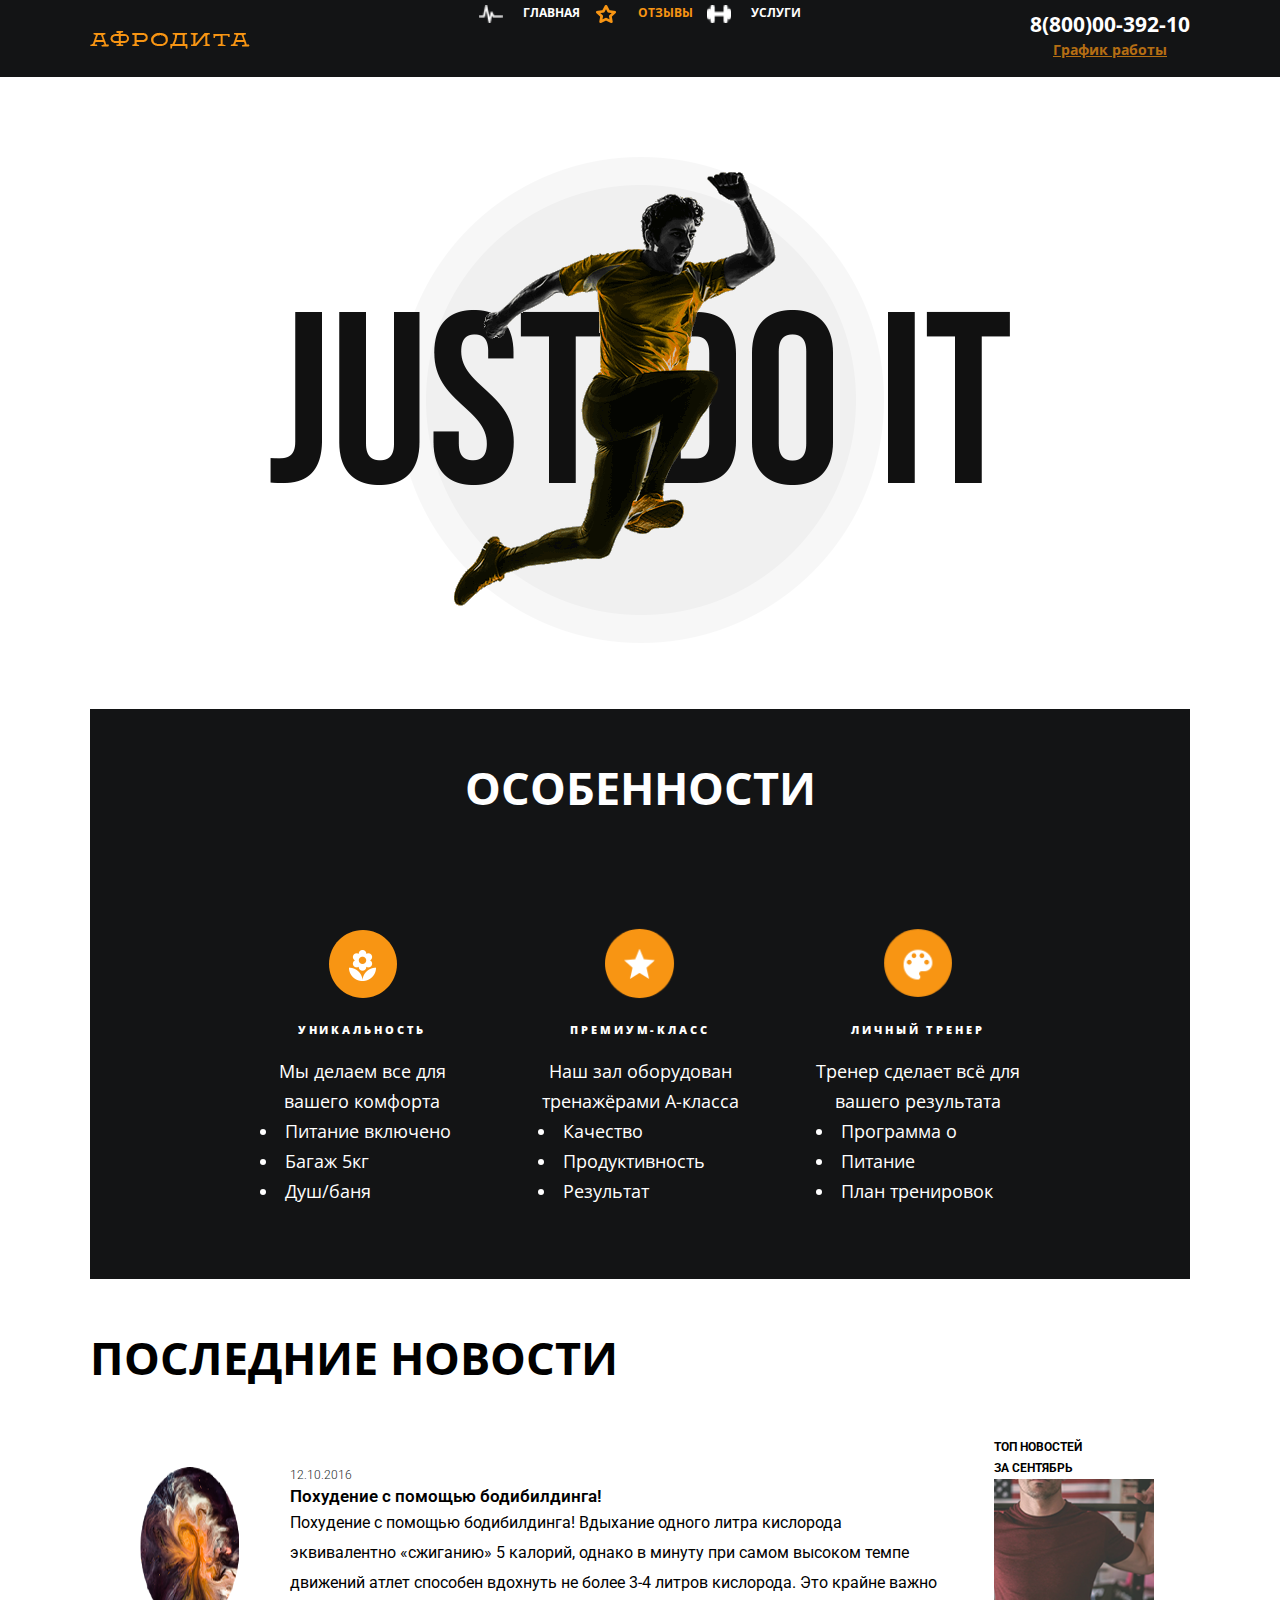
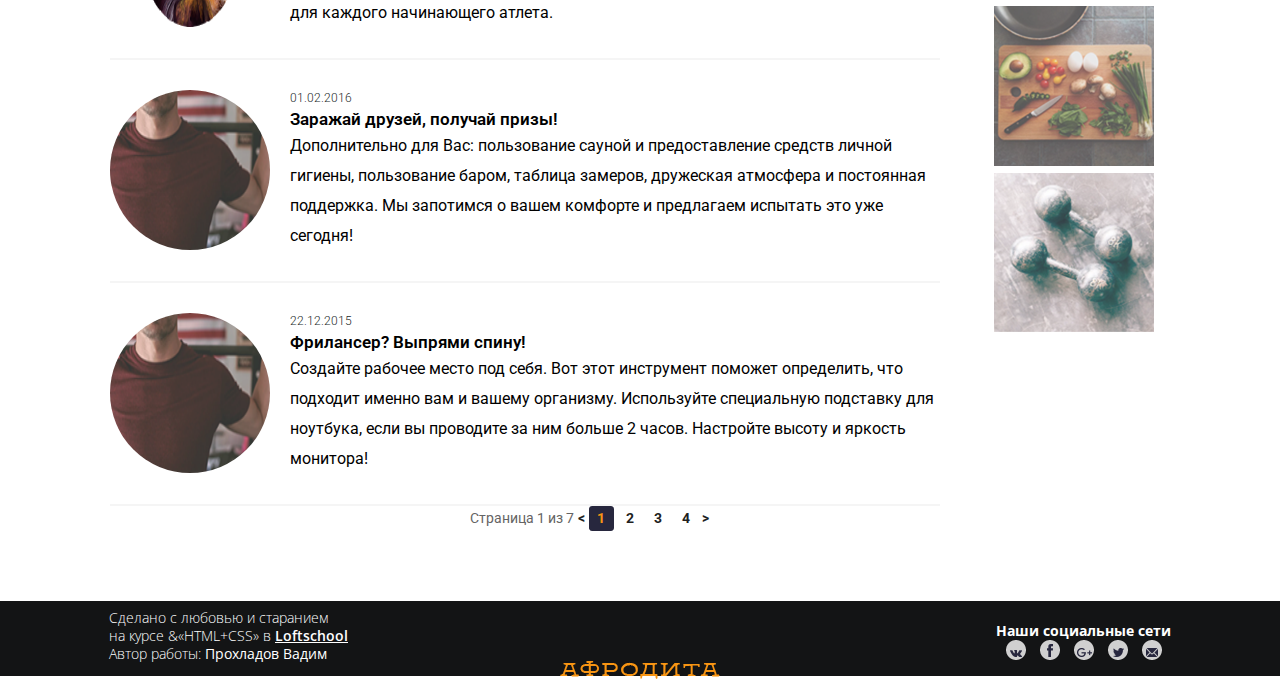
==== index.html @ 22377845 "Added pictures, added styles to news, stylized footer." ====
<!DOCTYPE html>
<html lang="en">

<head>
    <meta charset="UTF-8">
    <meta name="viewport" content="width=device-width, initial-scale=1.0">
    <meta http-equiv="X-UA-Compatible" content="ie=edge">
    <title>Main Page</title>
    <link href="main.css" rel="stylesheet">
</head>

<body>
    <div class="wrapper">
        <header class="header">
            <div class="container header__container">
                <a href="/" class="logo">
                    <img src="./img/logo.png" class="logo__pic" alt="">
                </a>
                <nav class="nav">
                    <ul class="nav__list">
                        <li class="nav__item ">
                            <a href="#" class="nav__link nav__link--icon--main"> Главная </a>
                         </li>
                        <li class="nav__item nav__item--active">
                            <a href="#" class="nav__link nav__link--icon--feed"> Отзывы </a>
                        </li>
                        <li class="nav__item">
                            <a href="#" class="nav__link nav__link--icon--service"> Услуги </a>
                        </li>
                    </ul>
                </nav>                
                <div class="contacts">
                    <a href="#" class="contacts__phone">8(800)00-392-10</a>
                    <a href="#" class="contacts__schedule">График работы</a>
                </div>
            </div>
        </header>
        <div class="page-content">
            <div class="container page-content__container">
                <div class="main-content">
                    <div class="main-img">
                        <img src="img/main-banner.png" class="desc-img" alt="just do it">
                    </div>
                    <div class="features">
                        <h1 class="features">Особенности</h1>
                        <div class="features__list">
                            <ul class="features__list">
                                <li class="features__item">
                                    <div class="features__pic--icon--flower">                                    
                                    </div>
                                    <div class="features__desc">
                                        <h5 class="features__name">уникальность</h5>
                                        <p class="features__desc">Мы делаем все для вашего комфорта</p>
                                        <ul class="desc__list">
                                            <li class="nested__item">Питание включено</li>
                                            <li class="nested__item">Багаж 5кг</li>
                                            <li class="nested__item">Душ/баня</li>
                                        </ul>
                                    </div>
                                </li>
                                <li class="features__item">
                                    <div class="features__pic--icon--favorite">                                                                         
                                    </div>                                
                                    <div class="features__desc">
                                        <h5 class="features__name">премиум-класс</h5>
                                        <p class="features__desc">Наш зал оборудован тренажёрами A-класса </p>
                                        <ul class="desc__list">
                                            <li class="nested__item">Качество</li>
                                            <li class="nested__item">Продуктивность</li>
                                            <li class="nested__item">Результат</li>
                                        </ul>
                                    </div>
                                </li>
                                <li class="features__item">
                                    <div class="features__pic--icon--palette">
                                    </div>                                
                                    <div class="features__desc">
                                        <h5 class="features__name">личный тренер</h5>
                                        <p class="features__desc">Тренер сделает всё для вашего результата</p>
                                        <ul class="desc__list">
                                            <li class="nested__item">Программа о</li>
                                            <li class="nested__item">Питание</li>
                                            <li class="nested__item">План тренировок</li>
                                        </ul>
                                    </div>
                                </li>
                            </ul>
                        </div>
                    </div>
                    <div class="block__news">
                        <h1>Последние новости</h1>
                        <div class="news__list">
                            <ul class="news__list">
                                <li class="news__item">
                                    <img src="./img/img1_news.png" alt="Photo" class="new__pic">
                                    <div class="news__announce">
                                        <h3 class="news__date">12.10.2016</h3>
                                        <h2 class="news__head">Похудение с помощью бодибилдинга!</h2>
                                        <p class="news__text">Похудение с помощью бодибилдинга!
                                                Вдыхание одного литра кислорода эквивалентно «сжиганию» 5 калорий, 
                                                однако в минуту при самом высоком темпе движений атлет способен вдохнуть 
                                                не более 3-4 литров кислорода. Это крайне важно для каждого начинающего атлета.
                                        </p>
                                    </div>
                                </li>
                                <li class="news__item">
                                    <img src="./img/img1_top.png" alt="Photo" class="new__pic">
                                    <div class="news__announce">
                                        <h3 class="news__date">01.02.2016</h3>
                                        <h2 class="news__head">Заражай друзей, получай призы!</h2>
                                        <p class="news__text">Дополнительно для Вас: пользование сауной и предоставление средств 
                                            личной гигиены, пользование баром, таблица замеров, дружеская атмосфера и постоянная поддержка. 
                                            Мы запотимся о вашем комфорте и предлагаем испытать это уже сегодня!
                                        </p>
                                    </div>
                                </li>       
                                <li class="news__item">
                                    <img src="./img/img1_top.png" alt="Photo" class="new__pic">
                                    <div class="news__announce">
                                        <h3 class="news__date">22.12.2015</h3>
                                        <h2 class="news__head">Фрилансер? Выпрями спину!</h2>
                                        <p class="news__text">Создайте рабочее место под себя. Вот этот инструмент поможет определить, 
                                            что подходит именно вам и вашему организму. Используйте специальную подставку для ноутбука, 
                                            если вы проводите за ним больше 2 часов. Настройте высоту и яркость монитора! 
                                        </p>
                                    </div>
                                </li>                                
                            </ul>
                        </div>
                        <aside class="sidebar">
                            <div class="top-news">
                                <h4>Топ новостей</br>за сентябрь</h4>
                                <ul class="top-news__list">
                                    <li class="top-news__item">
                                        <a href="#" class="top-news__link">
                                            <img src="./img/img1_top.png" alt="Фото новости"> 
                                        </a>
                                    </li>
                                    <li class="top-news__item">
                                        <a href="#" class="top-news__link">
                                            <img src="./img/img2_top.png" alt="Фото новости"> 
                                        </a>
                                    </li>
                                    <li class="top-news__item">
                                        <a href="#" class="top-news__link">
                                            <img src="./img/img3_top.png" alt="Фото новости"> 
                                        </a>
                                    </li>
                                </ul>
                            </div>
                        </aside>                        
                    </div>
                </div>
                <div class="pagination">
                        <div class="pagination__display"><span>Страница 1 из 7</span></div>
                        <div class="pagination__pager">
                            <a href="#" class="pagination__button-prev">&lt;</a>
                            <ul class="pagination__list">
                                <li class="pagination__item--active">
                                    <a href="#" class="pagination__link">1</a>
                                </li>
                                <li class="pagination__item">
                                    <a href="#" class="pagination__link">2</a>
                                </li>
                                <li class="pagination__item">
                                    <a href="#" class="pagination__link">3</a>
                                </li>
                                <li class="pagination__item">
                                    <a href="#" class="pagination__link">4</a>
                                </li>
                            </ul>
                            <a href="#" class="pagination__button-next">&gt;</a>
                        </div>
                </div>
            </div>
        </div>
        <footer class="footer">
            <div class="container footer__container">                
                <div class="footer__copyright">
                    <p>Сделано с любовью и старанием<br>на курсе &&laquo;HTML+CSS&raquo; в 
                        <a href="https://loftschool.com/" class="copyright">Loftschool</a>
                        <br>Автор работы: <strong>Прохладов Вадим</strong>
                    </p>                    
                </div>
                <div class="footer__logo">
                    <a href="/" class="logo">
                        <img src="./img/logo.png" class="logo_pic" alt="Логотип Афродита">
                    </a>
                </div>
                <div class="footer__socials">
                    <h6>Наши социальные сети</h6>
                    <ul class="socials__list">
                        <li class="socials__item">
                            <a href="/" class="socials__link-vk">
                                <img src="./img/vk.png" alt="vk">
                            </a>
                        </li>
                        <li class="socials__item">
                            <a href="/" class="socials__link-fb">
                                <img src="./img/fb.png" alt="fb">
                            </a>
                        </li>
                        <li class="socials__item">
                            <a href="/" class="socials__link-googlplus">
                                <img src="./img/google.png" alt="googlplus">
                            </a>
                        </li>
                        <li class="socials__item">
                            <a href="/" class="socials__link-twitter">
                                <img src="./img/twitter.png" alt="twitter">
                            </a>
                        </li>
                        <li class="socials__item">
                            <a href="/" class="socials__link-mail">
                                <img src="./img/mail.png" alt="mail">
                            </a>
                        </li>
                    </ul>                 
                </div>                   
            </div>
        </footer>

    </div>
</body>
</html>
---- main.css ----
@import url('https://fonts.googleapis.com/css?family=Open+Sans:300,400,700,800|Roboto:300,400,700');

body {
    margin: 0px;
    font-family: 'Open Sans', sans-serif;
    font-weight: 400;
    font-size: 16px;
    line-height: 1.42;
    -webkit-font-smoothing: antialiased; 
    -moz-osx-font-smoothing: grayscale;
}
ul {
    padding: 0;
    margin: 0;
}
ui li {
    list-style: none;
}
h1, h2, h3, h4, h5, p {
    margin: 0;
} 
h1 {
    font-family: 'Open Sans', sans-serif;
    font-size: 45px;
    text-transform: uppercase;
    line-height: 38px;
    padding: 60px 0;
}

h2 {
    font-family: "Roboto";
    font-size: 17px;
    font-weight: 600;
}
h3 {
    font-family: "Roboto";
    font-size: 12px;
    font-weight: 300;
    color: #221f1f;
}
h4 {
    font-size: 12px;
    font-weight: 700;
    line-height: 21px;
    text-transform: uppercase;

}
h5 {
    font-size: 11px;
    font-weight: 800;
    line-height: 51.38px;
    text-transform: uppercase;
    letter-spacing: 2.88px;
}
h6 {
    font-size: 14px;
    margin: 0px;
}
p {
    line-height: 30px;
}
.wrapper {
    position: relative;
}
.header {
    background: #131415;
    margin-bottom: 80px;
    text-align: center;
    
}
.container {
    margin: 0 auto;
    width: 1100px;
  }
.header__container {
    height: 77px;
    position: relative;
  }
.page-content {
    /*padding-bottom: 75px;*/
}
.logo {
    display: block;
    position: absolute;
    top: 30px;
    left:20 px;
}
.nav {
    text-align: center;
}
.nav__list {
    display: inline-block;
    height: 77px;
    vertical-align: middle;
  }
.nav__item {
    display: inline-block;
    padding: 0 5px;
    margin: 0;
}
.nav__link:before {
    content: "";
    display: inline-block;
    vertical-align: middle;
    width: 24px;
    height: 18px;
    margin-right: 17px;
    background: center center / contain no-repeat;
  }
  
  .nav__link {
    font-family: "Open Sans";
    font-size: 12px;
    font-weight: 700;
    display: inline;
    font-size: 12px;
    font-weight: bold;
    color: #ffffff;
    text-decoration: none;
    text-transform: uppercase;
  }
  
  .nav__link:hover {
    color: #f89513;
  }
  
  .nav__item--active .nav__link {
    color: #f89513;
  }
  .nav__link--icon--main:before {
    background-image: url('./img/main_icon.png');
  }
  
  .nav__link--icon--feed:before {
    background-image: url('./img/feed_icon.png');
  }
  .nav__item--active .nav__link--icon--feed:before {
    background-image: url('./img/feed_icon_copy.png');
  }  
  .nav__link--icon--service:before {
    background-image: url('./img/service_icon.png');
  }

.contacts {
    position: absolute;
    right: 0;
    top: 10px;
}
.contacts__phone {
    display: block;
    text-decoration: none;
    color: #ffffff;
    font-family: "Open Sans";
    font-size: 21px;
    font-weight: 700;
    text-transform: uppercase;    
}
.contacts__schedule {
    display: block;
    opacity: .7;
    color: #f89513;
    font-family: "Open Sans";
    font-size: 14px;
    font-weight: 700;
    text-decoration: underline;
}
.main-img {
    text-align: center;
    margin-bottom: 60px;
}
.desc-img {
    width: 740px;
    height: 486px;
}
div.features {
    text-align: center;
    background: #131415;
    height: 570px;
}
h1.features, h5.features__name, p.features__desc, li.features__item {
    color: #ffffff;
}
.features__list {
    display: inline-block;
    list-style-type: disc;
}
.features__item {
    display: inline-block;
    width: 204px;
    margin: 60px 35px;
}

.features__pic--icon--flower, 
.features__pic--icon--favorite, 
.features__pic--icon--palette {
    display: inline-block;
    width: 72px;
    height: 72px;
    background: center center / contain no-repeat;
}
.features__pic--icon--flower {
    background-image: url('./img/flower.png');
}
  
.features__pic--icon--favorite {
    background-image: url('./img/favorite.png');
}
  
.features__pic--icon--palette {
    background-image: url('./img/palette.png');
}
.features__desc, .desc__list {
    font-size: 18px;
    line-height: 30px;
}
.desc__list {
    list-style-type: disc;
    list-style-position: inside;
    text-align: left;
}
.block__news, .sidebar, .news__list {
    font-family: 'Roboto', sans-serif;
    display: inline-block;
    vertical-align: top;
}
.block__news {
    width: 1100px;
}
.news__list {
    width: 900px;
}
.news__item {
    display: inline-flex;
    border-bottom: solid 2px #f5f5f5;
    width: 830px;
    margin: 0 20px;
    padding: 30px 0px;
}
.news__item img {
    border-radius: 50%;
    margin-right: 20px;
    width: 160px;
    height: 160px;
}
.sidebar {
    width: 180px;
}
.news__item, .top-news__item {
    list-style-type: none;
}
.pagination {
    margin: 0 auto 65px auto;
    width: 340px;
    height: 30px;
}
.pagination__display span {
    font-family: "Roboto";
    font-size: 14px;
    color: #656464;
}
.pagination__display, .pagination__list {
    display: inline-block;
    height: 100%;
}
.pagination__pager, .pagination__item {
    display: inline;
}
.pagination__button-prev, .pagination__button-next, .pagination__link {
    font-family: "Roboto";
    font-weight: 700;
    text-decoration: none;
    color: #221f1f;
    font-size: 14px;
}
.pagination__link {
    margin: 0px 8px; 
}
.pagination__link:hover {
    color: #f89513;
}
.pagination__item--active {
    display: inline-block;
    list-style-type: none;
    width: 25px;
    height: 25px;
    background: url(./img/Paginator_hover.png);
}
.pagination__item--active .pagination__link {
    color: #f89513;
}
.footer {
    background: #131415;
}
.footer__container {
    position: relative;
    height: 75px;    
}
.footer__copyright {
    position: absolute;
    bottom: 13px;
    left: 19px;
    color: #ffffff;
    font-size: 14px;
    font-weight: 300;
}
.footer__copyright p {
    line-height: 18px;
}
.copyright {
    color: #ffffff;
    font-weight: 600;
}
.footer__logo {
    width: 160px;
    height: 18px;
    position: absolute;
    left: 50%;
    top: 50%;
    margin-left: -80px;
    margin-top: -9px;
}
.footer__socials {
    position: absolute;
    bottom: 13px;
    right: 19px;
    color: #ffffff;
}
.socials__list {
    display: inline-block;
}
.socials__item {
    display: inline-block;
    list-style-type: none;
    margin-left: 10px;
    text-align: center;
    background: url(./img/bg_socials.png);
    width: 20px;
    height: 20px; 
}
.socials__item:hover {
    background: url(./img/bg_socials_hover.png);
}
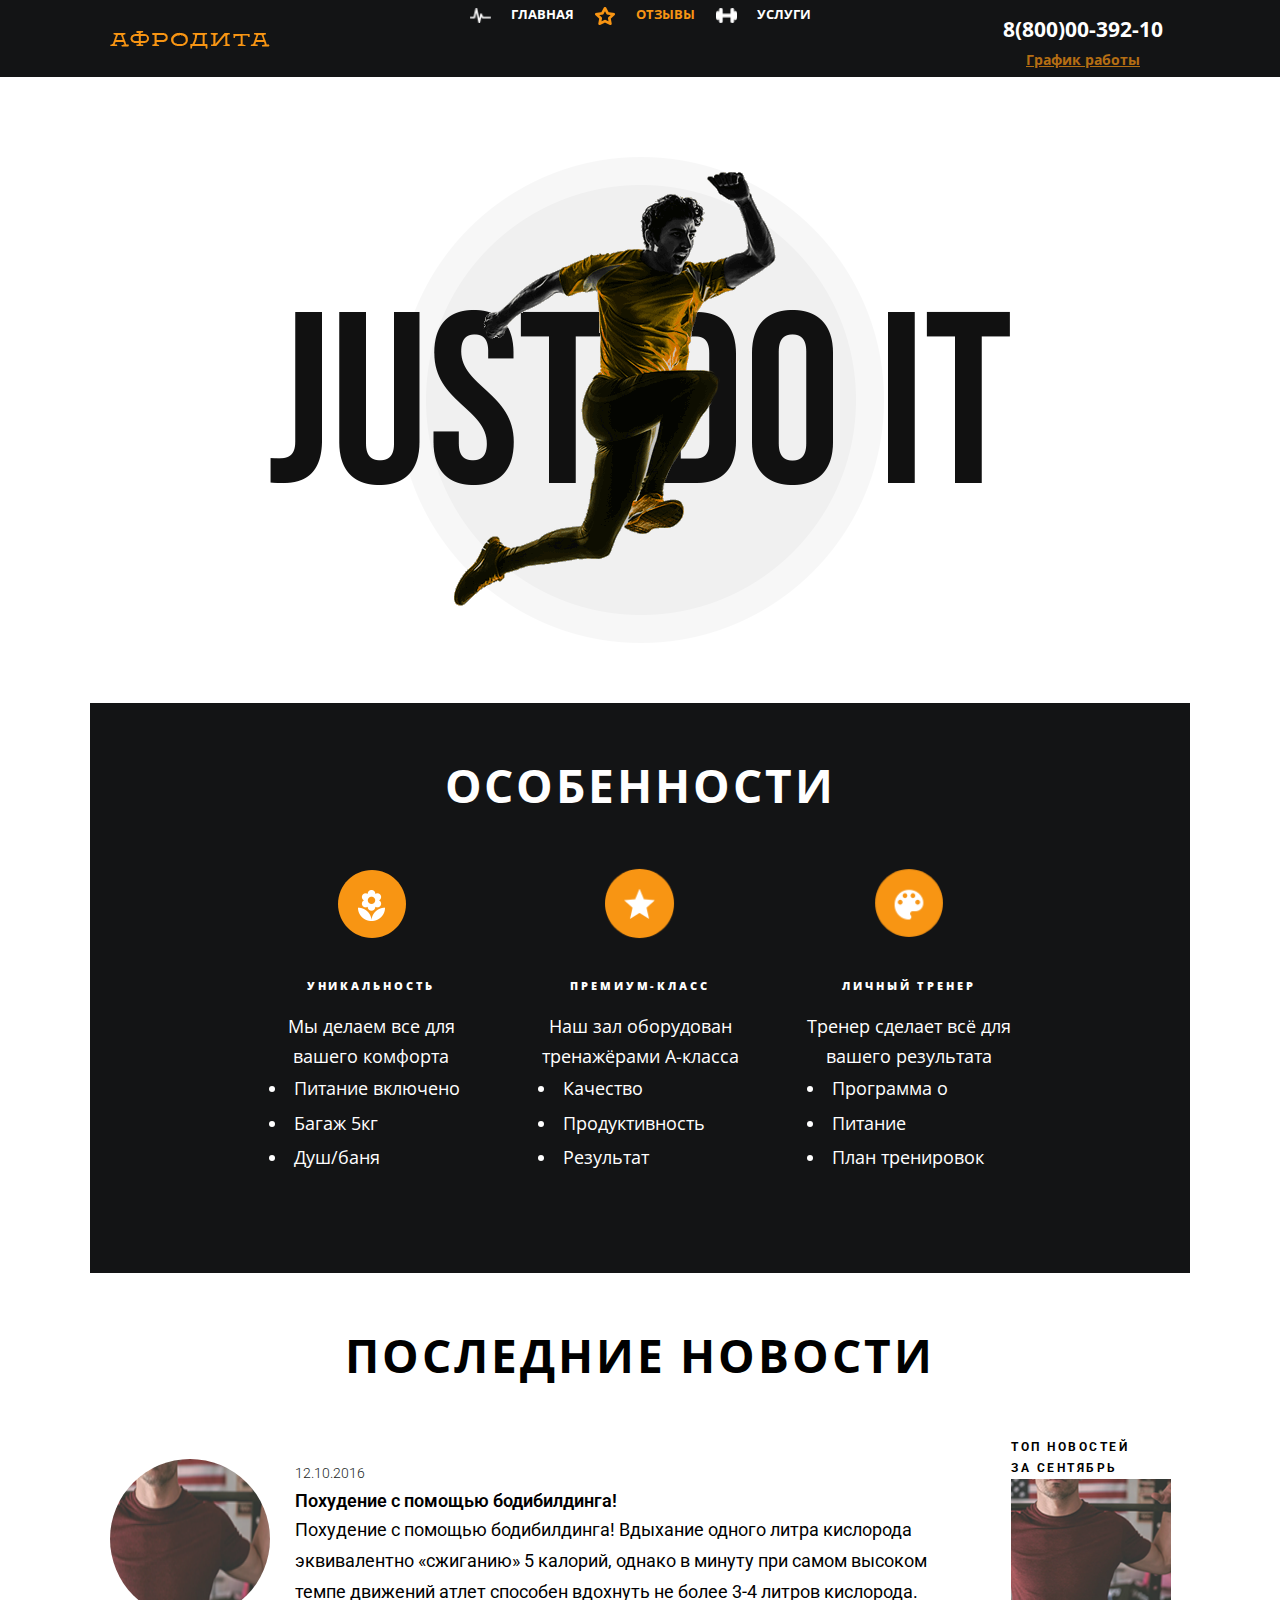
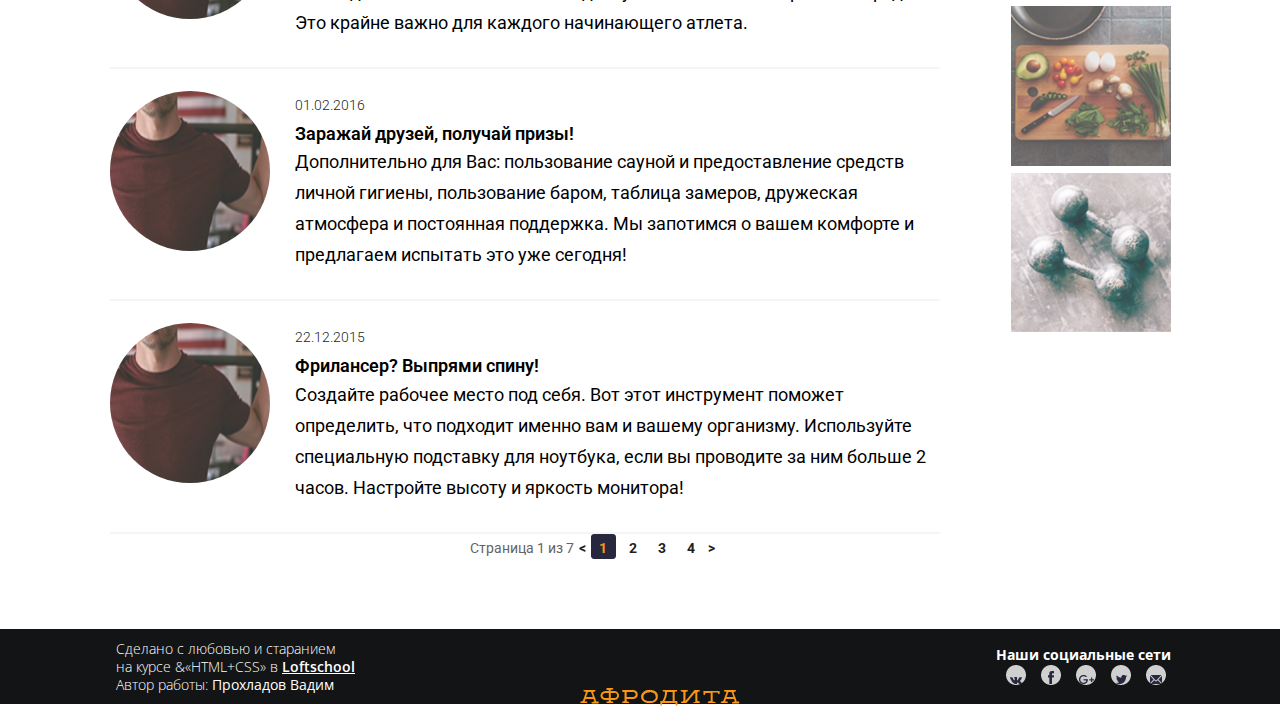
==== commit 1e041716: "Aligning with Perfect pixel." ====
--- a/index.html
+++ b/index.html
@@ -92,7 +92,7 @@
                         <div class="news__list">
                             <ul class="news__list">
                                 <li class="news__item">
-                                    <img src="./img/img1_news.png" alt="Photo" class="new__pic">
+                                    <img src="./img/img1_top.png" alt="Photo" class="new__pic">
                                     <div class="news__announce">
                                         <h3 class="news__date">12.10.2016</h3>
                                         <h2 class="news__head">Похудение с помощью бодибилдинга!</h2>
--- a/main.css
+++ b/main.css
@@ -4,7 +4,7 @@
     margin: 0px;
     font-family: 'Open Sans', sans-serif;
     font-weight: 400;
-    font-size: 16px;
+    font-size: 18px;
     line-height: 1.42;
     -webkit-font-smoothing: antialiased; 
     -moz-osx-font-smoothing: grayscale;
@@ -21,20 +21,23 @@
 } 
 h1 {
     font-family: 'Open Sans', sans-serif;
-    font-size: 45px;
+    font-size: 46px;
     text-transform: uppercase;
-    line-height: 38px;
+    text-align: center;
+    line-height: 44px;
     padding: 60px 0;
+    letter-spacing: 2.9px;
 }
 
 h2 {
     font-family: "Roboto";
-    font-size: 17px;
+    font-size: 18px;
     font-weight: 600;
 }
 h3 {
+    padding: 5px 0px;
     font-family: "Roboto";
-    font-size: 12px;
+    font-size: 14px;
     font-weight: 300;
     color: #221f1f;
 }
@@ -43,7 +46,7 @@
     font-weight: 700;
     line-height: 21px;
     text-transform: uppercase;
-
+    letter-spacing: 2.5px;
 }
 h5 {
     font-size: 11px;
@@ -57,7 +60,7 @@
     margin: 0px;
 }
 p {
-    line-height: 30px;
+    line-height: 31px;
 }
 .wrapper {
     position: relative;
@@ -80,10 +83,11 @@
     /*padding-bottom: 75px;*/
 }
 .logo {
+    margin-left: 20px;
     display: block;
     position: absolute;
     top: 30px;
-    left:20 px;
+    
 }
 .nav {
     text-align: center;
@@ -95,14 +99,14 @@
   }
 .nav__item {
     display: inline-block;
-    padding: 0 5px;
+    padding: 0 8px;
     margin: 0;
 }
 .nav__link:before {
     content: "";
     display: inline-block;
     vertical-align: middle;
-    width: 24px;
+    width: 21px;
     height: 18px;
     margin-right: 17px;
     background: center center / contain no-repeat;
@@ -110,11 +114,9 @@
   
   .nav__link {
     font-family: "Open Sans";
-    font-size: 12px;
+    font-size: 13px;
     font-weight: 700;
     display: inline;
-    font-size: 12px;
-    font-weight: bold;
     color: #ffffff;
     text-decoration: none;
     text-transform: uppercase;
@@ -147,6 +149,7 @@
     top: 10px;
 }
 .contacts__phone {
+    margin: 5px 27px;
     display: block;
     text-decoration: none;
     color: #ffffff;
@@ -166,7 +169,7 @@
 }
 .main-img {
     text-align: center;
-    margin-bottom: 60px;
+    margin-bottom: 53px;
 }
 .desc-img {
     width: 740px;
@@ -187,13 +190,14 @@
 .features__item {
     display: inline-block;
     width: 204px;
-    margin: 60px 35px;
+    margin: 0px 30px;
 }
 
 .features__pic--icon--flower, 
 .features__pic--icon--favorite, 
 .features__pic--icon--palette {
     display: inline-block;
+    margin-bottom: 15px;
     width: 72px;
     height: 72px;
     background: center center / contain no-repeat;
@@ -218,6 +222,9 @@
     list-style-position: inside;
     text-align: left;
 }
+.nested__item {
+    line-height: 1.9em;
+}
 .block__news, .sidebar, .news__list {
     font-family: 'Roboto', sans-serif;
     display: inline-block;
@@ -228,22 +235,24 @@
 }
 .news__list {
     width: 900px;
+    margin-right: 17px;
 }
 .news__item {
     display: inline-flex;
     border-bottom: solid 2px #f5f5f5;
     width: 830px;
     margin: 0 20px;
-    padding: 30px 0px;
+    padding: 22px 0px 29px;
 }
 .news__item img {
     border-radius: 50%;
-    margin-right: 20px;
+    margin-right: 25px;
     width: 160px;
     height: 160px;
 }
 .sidebar {
-    width: 180px;
+    width: 178px;
+    margin-bottom: 15px;
 }
 .news__item, .top-news__item {
     list-style-type: none;
@@ -297,8 +306,8 @@
 }
 .footer__copyright {
     position: absolute;
-    bottom: 13px;
-    left: 19px;
+    bottom: 10px;
+    left: 26px;
     color: #ffffff;
     font-size: 14px;
     font-weight: 300;
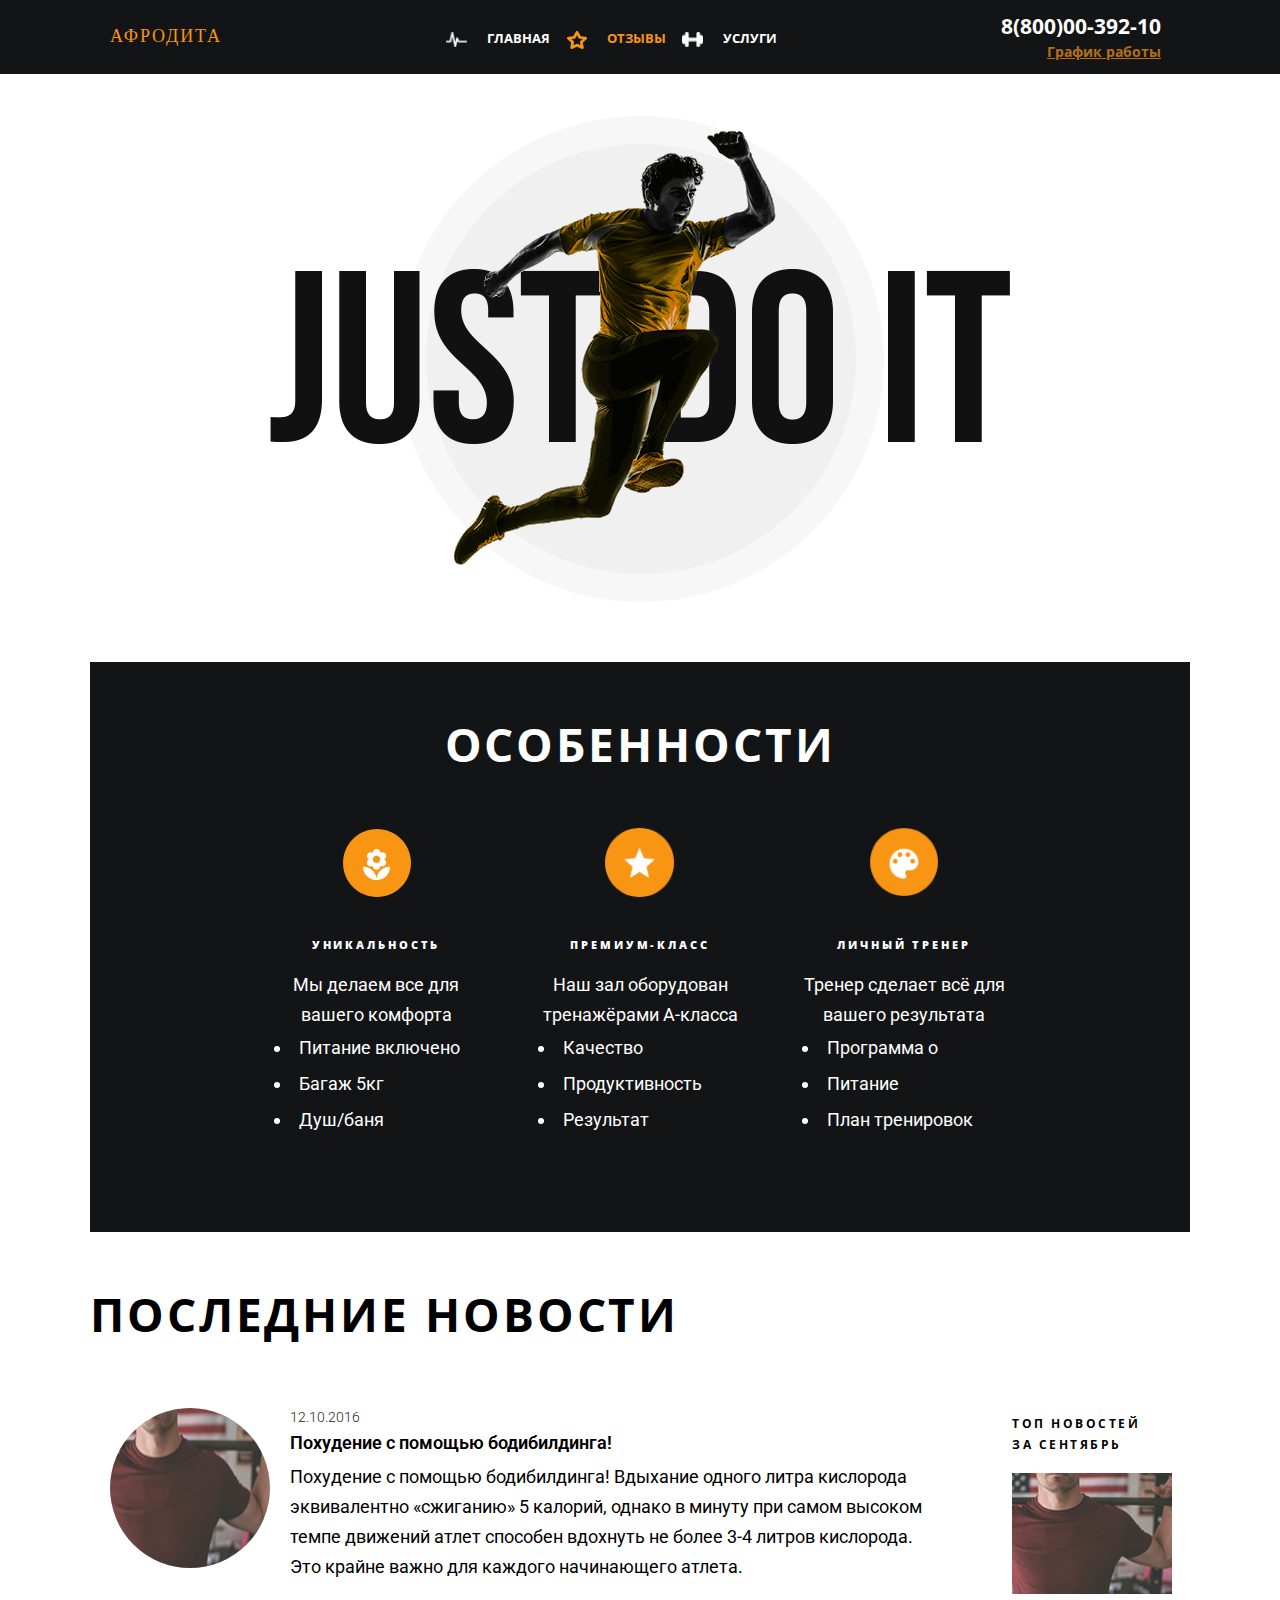
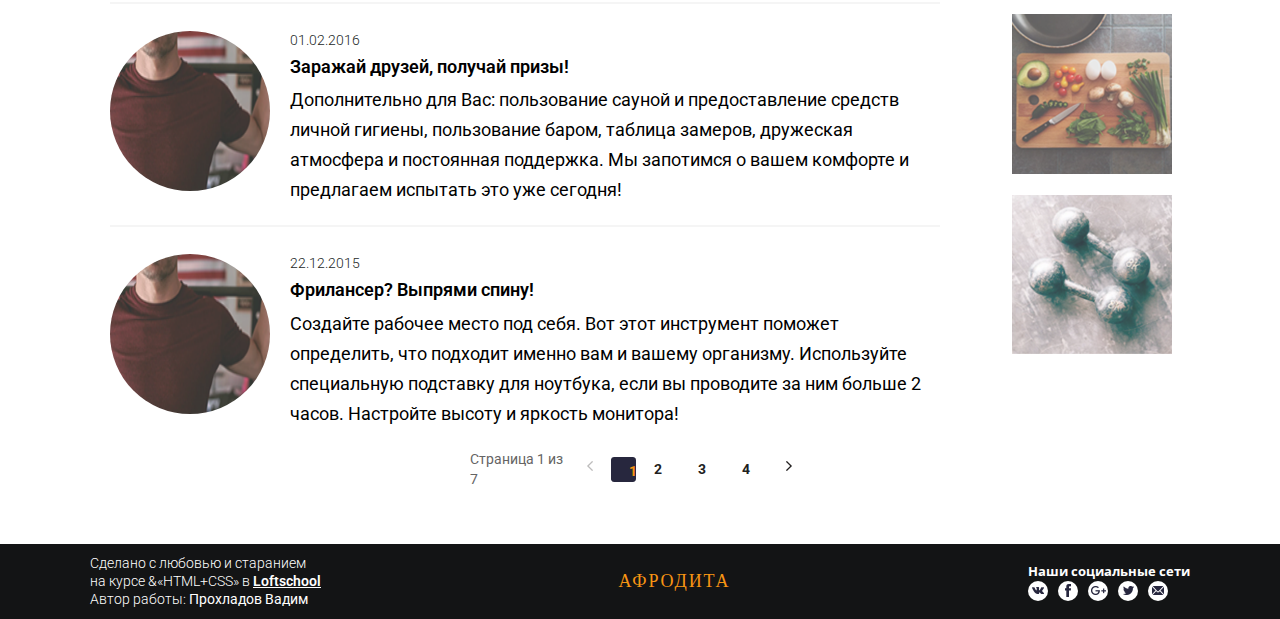
==== commit 369d38e0: "Add rewiers and services, new img." ====
--- a/index.html
+++ b/index.html
@@ -5,7 +5,8 @@
     <meta charset="UTF-8">
     <meta name="viewport" content="width=device-width, initial-scale=1.0">
     <meta http-equiv="X-UA-Compatible" content="ie=edge">
-    <title>Main Page</title>
+    <title>Афродита</title>
+    <link rel="stylesheet" href="css/normalize.css">
     <link href="main.css" rel="stylesheet">
 </head>
 
@@ -13,8 +14,7 @@
     <div class="wrapper">
         <header class="header">
             <div class="container header__container">
-                <a href="/" class="logo">
-                    <img src="./img/logo.png" class="logo__pic" alt="">
+                <a href="/" class="header__logo">АФРОДИТА
                 </a>
                 <nav class="nav">
                     <ul class="nav__list">
@@ -29,10 +29,10 @@
                         </li>
                     </ul>
                 </nav>                
-                <div class="contacts">
+                <address class="contacts">
                     <a href="#" class="contacts__phone">8(800)00-392-10</a>
                     <a href="#" class="contacts__schedule">График работы</a>
-                </div>
+                </address>
             </div>
         </header>
         <div class="page-content">
@@ -40,9 +40,9 @@
                 <div class="main-content">
                     <div class="main-img">
                         <img src="img/main-banner.png" class="desc-img" alt="just do it">
-                    </div>
-                    <div class="features">
-                        <h1 class="features">Особенности</h1>
+                    </div>                    
+                    <section class="features">
+                        <h1 class="features__title">Особенности</h1>
                         <div class="features__list">
                             <ul class="features__list">
                                 <li class="features__item">
@@ -86,17 +86,17 @@
                                 </li>
                             </ul>
                         </div>
-                    </div>
-                    <div class="block__news">
+                    </section>
+                    <section class="block__news">
                         <h1>Последние новости</h1>
                         <div class="news__list">
                             <ul class="news__list">
                                 <li class="news__item">
                                     <img src="./img/img1_top.png" alt="Photo" class="new__pic">
                                     <div class="news__announce">
-                                        <h3 class="news__date">12.10.2016</h3>
-                                        <h2 class="news__head">Похудение с помощью бодибилдинга!</h2>
-                                        <p class="news__text">Похудение с помощью бодибилдинга!
+                                        <h3>12.10.2016</h3>
+                                        <h2>Похудение с помощью бодибилдинга!</h2>
+                                        <p>Похудение с помощью бодибилдинга!
                                                 Вдыхание одного литра кислорода эквивалентно «сжиганию» 5 калорий, 
                                                 однако в минуту при самом высоком темпе движений атлет способен вдохнуть 
                                                 не более 3-4 литров кислорода. Это крайне важно для каждого начинающего атлета.
@@ -106,9 +106,9 @@
                                 <li class="news__item">
                                     <img src="./img/img1_top.png" alt="Photo" class="new__pic">
                                     <div class="news__announce">
-                                        <h3 class="news__date">01.02.2016</h3>
-                                        <h2 class="news__head">Заражай друзей, получай призы!</h2>
-                                        <p class="news__text">Дополнительно для Вас: пользование сауной и предоставление средств 
+                                        <h3>01.02.2016</h3>
+                                        <h2>Заражай друзей, получай призы!</h2>
+                                        <p>Дополнительно для Вас: пользование сауной и предоставление средств 
                                             личной гигиены, пользование баром, таблица замеров, дружеская атмосфера и постоянная поддержка. 
                                             Мы запотимся о вашем комфорте и предлагаем испытать это уже сегодня!
                                         </p>
@@ -117,17 +117,17 @@
                                 <li class="news__item">
                                     <img src="./img/img1_top.png" alt="Photo" class="new__pic">
                                     <div class="news__announce">
-                                        <h3 class="news__date">22.12.2015</h3>
-                                        <h2 class="news__head">Фрилансер? Выпрями спину!</h2>
-                                        <p class="news__text">Создайте рабочее место под себя. Вот этот инструмент поможет определить, 
+                                        <h3>22.12.2015</h3>
+                                        <h2>Фрилансер? Выпрями спину!</h2>
+                                        <p>Создайте рабочее место под себя. Вот этот инструмент поможет определить, 
                                             что подходит именно вам и вашему организму. Используйте специальную подставку для ноутбука, 
                                             если вы проводите за ним больше 2 часов. Настройте высоту и яркость монитора! 
                                         </p>
                                     </div>
                                 </li>                                
                             </ul>
-                        </div>
-                        <aside class="sidebar">
+                        </div>                    
+                    <aside class="sidebar">
                             <div class="top-news">
                                 <h4>Топ новостей</br>за сентябрь</h4>
                                 <ul class="top-news__list">
@@ -148,13 +148,16 @@
                                     </li>
                                 </ul>
                             </div>
-                        </aside>                        
-                    </div>
+                    </aside> 
+                    </section>         
+                   
                 </div>
                 <div class="pagination">
                         <div class="pagination__display"><span>Страница 1 из 7</span></div>
                         <div class="pagination__pager">
-                            <a href="#" class="pagination__button-prev">&lt;</a>
+                            <a href="#" class="pagination__button-prev">
+                                <img src="./img/button-prev.png" alt="&lt;">
+                            </a>
                             <ul class="pagination__list">
                                 <li class="pagination__item--active">
                                     <a href="#" class="pagination__link">1</a>
@@ -169,7 +172,8 @@
                                     <a href="#" class="pagination__link">4</a>
                                 </li>
                             </ul>
-                            <a href="#" class="pagination__button-next">&gt;</a>
+                            <a href="#" class="pagination__button-next">
+                                <img src="./img/button-next.png" alt="&gt;"></a>
                         </div>
                 </div>
             </div>
@@ -182,36 +186,36 @@
                         <br>Автор работы: <strong>Прохладов Вадим</strong>
                     </p>                    
                 </div>
-                <div class="footer__logo">
-                    <a href="/" class="logo">
-                        <img src="./img/logo.png" class="logo_pic" alt="Логотип Афродита">
-                    </a>
-                </div>
+                <a href="/" class="footer__logo">АФРОДИТА                    
+                </a>
+                <!--<div class="footer__logo">
+                    
+                </div>-->
                 <div class="footer__socials">
                     <h6>Наши социальные сети</h6>
                     <ul class="socials__list">
                         <li class="socials__item">
-                            <a href="/" class="socials__link-vk">
+                            <a href="/" class="socials__link socials__link-vk">
                                 <img src="./img/vk.png" alt="vk">
                             </a>
                         </li>
                         <li class="socials__item">
-                            <a href="/" class="socials__link-fb">
+                            <a href="/" class="socials__link socials__link-fb">
                                 <img src="./img/fb.png" alt="fb">
                             </a>
                         </li>
                         <li class="socials__item">
-                            <a href="/" class="socials__link-googlplus">
+                            <a href="/" class="socials__link socials__link-googlplus">
                                 <img src="./img/google.png" alt="googlplus">
                             </a>
                         </li>
                         <li class="socials__item">
-                            <a href="/" class="socials__link-twitter">
+                            <a href="/" class="socials__link socials__link-twitter">
                                 <img src="./img/twitter.png" alt="twitter">
                             </a>
                         </li>
                         <li class="socials__item">
-                            <a href="/" class="socials__link-mail">
+                            <a href="/" class="socials__link socials__link-mail">
                                 <img src="./img/mail.png" alt="mail">
                             </a>
                         </li>
--- a/main.css
+++ b/main.css
@@ -1,8 +1,12 @@
 @import url('https://fonts.googleapis.com/css?family=Open+Sans:300,400,700,800|Roboto:300,400,700');
+@font-face { 
+    font-family: 'GoraFree-Regular';  
+    src: local('GoraFree-Regular'), url('https://nomail.com.ua/files/woff/af6eee1b3c701a7590c05964d553ee66.woff') format('woff'); 
+}
 
 body {
     margin: 0px;
-    font-family: 'Open Sans', sans-serif;
+    font-family: 'Roboto', sans-serif;;
     font-weight: 400;
     font-size: 18px;
     line-height: 1.42;
@@ -25,23 +29,25 @@
     text-transform: uppercase;
     text-align: center;
     line-height: 44px;
-    padding: 60px 0;
+    padding: 60px 0px 45px;
     letter-spacing: 2.9px;
 }
 
 h2 {
-    font-family: "Roboto";
+    font-family: 'Roboto', sans-serif;;
     font-size: 18px;
     font-weight: 600;
+    margin-bottom: 6px;
 }
 h3 {
-    padding: 5px 0px;
-    font-family: "Roboto";
+    font-family: 'Roboto', sans-serif;;
     font-size: 14px;
     font-weight: 300;
     color: #221f1f;
+    margin-bottom: 3px;
 }
 h4 {
+    font-family: 'Open Sans', sans-serif;
     font-size: 12px;
     font-weight: 700;
     line-height: 21px;
@@ -49,6 +55,7 @@
     letter-spacing: 2.5px;
 }
 h5 {
+    font-family: 'Open Sans', sans-serif;
     font-size: 11px;
     font-weight: 800;
     line-height: 51.38px;
@@ -56,63 +63,66 @@
     letter-spacing: 2.88px;
 }
 h6 {
-    font-size: 14px;
+    font-family: 'Open Sans', sans-serif;
+    font-size: 13px;
     margin: 0px;
 }
 p {
-    line-height: 31px;
-}
-.wrapper {
-    position: relative;
+    font-family: 'Roboto', sans-serif;;
+    line-height: 30px;
 }
 .header {
     background: #131415;
-    margin-bottom: 80px;
-    text-align: center;
-    
+    height: 74px;
+    margin-bottom: 35px;       
 }
 .container {
     margin: 0 auto;
     width: 1100px;
   }
 .header__container {
-    height: 77px;
-    position: relative;
-  }
-.page-content {
-    /*padding-bottom: 75px;*/
-}
-.logo {
+    display: flex;
+    justify-content: space-between;
+    align-items: center;    
+  }  
+.header__logo, .footer__logo {
+    font-family: 'GoraFree-Regular'; 
+    font-weight: 400;
+    text-decoration: none;
+    text-transform: uppercase;
+    letter-spacing: 1.9px;
+    color: #f89513;  
+}
+.header__logo {
     margin-left: 20px;
     display: block;
-    position: absolute;
-    top: 30px;
-    
-}
-.nav {
+}  
+
+/*.nav {
     text-align: center;
-}
+}*/
 .nav__list {
-    display: inline-block;
-    height: 77px;
-    vertical-align: middle;
+    display: flex;
+    list-style-type: none;
+    align-items: center;
+    height: 74px;
   }
 .nav__item {
-    display: inline-block;
+    
     padding: 0 8px;
     margin: 0;
 }
 .nav__link:before {
     content: "";
-    display: inline-block;
+    display: inline-flex;    
     vertical-align: middle;
     width: 21px;
     height: 18px;
     margin-right: 17px;
     background: center center / contain no-repeat;
-  }
-  
-  .nav__link {
+}
+  
+.nav__link {
     font-family: "Open Sans";
     font-size: 13px;
     font-weight: 700;
@@ -120,36 +130,40 @@
     color: #ffffff;
     text-decoration: none;
     text-transform: uppercase;
-  }
-  
-  .nav__link:hover {
+}
+  
+.nav__link:hover {
     color: #f89513;
-  }
-  
-  .nav__item--active .nav__link {
+}
+  
+.nav__item--active .nav__link {
     color: #f89513;
-  }
-  .nav__link--icon--main:before {
+}
+.nav__link--icon--main:before {
     background-image: url('./img/main_icon.png');
-  }
-  
-  .nav__link--icon--feed:before {
+}
+.nav__item--active .nav__link--icon--main:before,
+.nav__item:hover .nav__link--icon--main:before {
+    background-image: url('./img/main_icon_copy.png');
+}  
+  
+.nav__link--icon--feed:before {
     background-image: url('./img/feed_icon.png');
-  }
-  .nav__item--active .nav__link--icon--feed:before {
+}
+.nav__item--active .nav__link--icon--feed:before,
+.nav__item:hover .nav__link--icon--feed:before {
     background-image: url('./img/feed_icon_copy.png');
-  }  
-  .nav__link--icon--service:before {
+}  
+.nav__link--icon--service:before {
     background-image: url('./img/service_icon.png');
-  }
-
+}
+address {
+    margin-right: 29px;
+}
 .contacts {
-    position: absolute;
-    right: 0;
-    top: 10px;
+    font-style: normal;    
 }
 .contacts__phone {
-    margin: 5px 27px;
     display: block;
     text-decoration: none;
     color: #ffffff;
@@ -159,6 +173,7 @@
     text-transform: uppercase;    
 }
 .contacts__schedule {
+    text-align: end;
     display: block;
     opacity: .7;
     color: #f89513;
@@ -167,28 +182,59 @@
     font-weight: 700;
     text-decoration: underline;
 }
+.breadcrumbs {
+    padding: 0 115px;
+}
+.breadcrumbs__list {
+    display: flex;
+    list-style-type: none;
+}
+.breadcrumbs__item:after {
+    content: "/";    
+    vertical-align: middle;
+}
+
+.breadcrumbs__link {
+    color: #f89513;
+    font-size: 14px;
+    font-style: italic;
+}
+
+.breadcrumbs__item--active:after {
+    display: none;
+}
+
+.breadcrumbs__item--active .breadcrumbs__link {
+    color: #221f1f;    
+    text-decoration: none;
+}
+
 .main-img {
     text-align: center;
-    margin-bottom: 53px;
+    margin: 42px 0 53px;
 }
 .desc-img {
     width: 740px;
     height: 486px;
 }
-div.features {
+.features {
     text-align: center;
     background: #131415;
     height: 570px;
 }
-h1.features, h5.features__name, p.features__desc, li.features__item {
+.features__title, h5.features__name, p.features__desc, li.features__item {
     color: #ffffff;
 }
+.features__title {
+    padding-bottom: 60px;
+}
 .features__list {
-    display: inline-block;
+    display: flex;
+    justify-content: center;
     list-style-type: disc;
 }
 .features__item {
-    display: inline-block;
+    list-style-type: none;
     width: 204px;
     margin: 0px 30px;
 }
@@ -196,7 +242,7 @@
 .features__pic--icon--flower, 
 .features__pic--icon--favorite, 
 .features__pic--icon--palette {
-    display: inline-block;
+    display: inline-flex;
     margin-bottom: 15px;
     width: 72px;
     height: 72px;
@@ -223,42 +269,58 @@
     text-align: left;
 }
 .nested__item {
-    line-height: 1.9em;
+    line-height: 2em;
 }
 .block__news, .sidebar, .news__list {
     font-family: 'Roboto', sans-serif;
-    display: inline-block;
+    /*display: inline-block;*/
     vertical-align: top;
 }
 .block__news {
+    display: flex;
+    flex-wrap: wrap;
     width: 1100px;
 }
 .news__list {
-    width: 900px;
-    margin-right: 17px;
+    width: 77%;
+    margin-right: 75px;
 }
 .news__item {
     display: inline-flex;
     border-bottom: solid 2px #f5f5f5;
     width: 830px;
     margin: 0 20px;
-    padding: 22px 0px 29px;
+    padding: 27px 0px 20px;
+}
+.news__item:last-child {
+    border-bottom: none;
 }
 .news__item img {
     border-radius: 50%;
-    margin-right: 25px;
+    margin-right: 20px;
     width: 160px;
     height: 160px;
 }
 .sidebar {
-    width: 178px;
-    margin-bottom: 15px;
+    width: 16%;
+    margin: 32px 0 0 0;
+}
+.top-news h4 {
+    margin-bottom: 18px;
 }
 .news__item, .top-news__item {
     list-style-type: none;
 }
+.top-news__item {
+    margin-bottom: 14px;
+}
 .pagination {
-    margin: 0 auto 65px auto;
+    display: flex;
+    flex-direction: row;
+    justify-content: center;
+    align-items: center;
+    margin: 0 auto;
+    padding: 6px 0 59px;
     width: 340px;
     height: 30px;
 }
@@ -268,47 +330,41 @@
     color: #656464;
 }
 .pagination__display, .pagination__list {
-    display: inline-block;
-    height: 100%;
+    display: flex;
+    align-items: center;;
 }
 .pagination__pager, .pagination__item {
-    display: inline;
+    display: inline-flex;
 }
 .pagination__button-prev, .pagination__button-next, .pagination__link {
+    margin: 0 18px;
     font-family: "Roboto";
     font-weight: 700;
     text-decoration: none;
     color: #221f1f;
     font-size: 14px;
 }
-.pagination__link {
-    margin: 0px 8px; 
-}
-.pagination__link:hover {
+.pagination__link:hover,
+.pagination__item--active .pagination__link  {
     color: #f89513;
 }
-.pagination__item--active {
-    display: inline-block;
+.pagination__item--active {  
     list-style-type: none;
     width: 25px;
     height: 25px;
     background: url(./img/Paginator_hover.png);
 }
-.pagination__item--active .pagination__link {
-    color: #f89513;
-}
 .footer {
     background: #131415;
 }
 .footer__container {
-    position: relative;
+    display: flex;
+    justify-content: space-between;
+    align-items: center;
     height: 75px;    
 }
 .footer__copyright {
-    position: absolute;
-    bottom: 10px;
-    left: 26px;
-    color: #ffffff;
+    color: #fff;
     font-size: 14px;
     font-weight: 300;
 }
@@ -316,36 +372,227 @@
     line-height: 18px;
 }
 .copyright {
-    color: #ffffff;
+    color: #fff;
     font-weight: 600;
 }
-.footer__logo {
+.footer__socials {    
+    color: #fff;
+}
+.socials__list {
+    display: flex;
+    justify-content: flex-start;
+    align-items: center;
+}
+
+.socials__item {
+    display: inline-flex;
+    margin-right: 10px;
+}
+.socials__link {
+    display: flex;
+    justify-content: center;
+    align-items: center;
+    background-color: #fff;
+    width: 20px;
+    height: 20px;
+    border-radius: 50%;
+}
+.socials__link:hover {
+    background-color: #f89513;
+}    
+
+/*block_reviews*/
+.block__reviews {
+    display: flex;
+    flex-wrap: wrap;
+    padding: 0 115px;
+}
+.block__reviews h1 {
+    padding: 18px 0;    
+}
+.reviews__list--vertical {
+    display: flex;
+    flex-wrap: wrap;
+}
+.review__avatar {
+    margin-right: 20px;
+}
+.avatar {
     width: 160px;
-    height: 18px;
+    height: 160px;
+    border-radius: 50%;
+    overflow: hidden;
+    position: relative;
+  }
+  
+.avatar:after {
+    content: "";
     position: absolute;
-    left: 50%;
-    top: 50%;
-    margin-left: -80px;
-    margin-top: -9px;
-}
-.footer__socials {
+    top: 0;
+    left: 0;
+    right: 0;
+    bottom: 0;
+    background: rgba(255, 255, 255, .5);
+}
+  
+.avatar__pic {
+    display: block;  
+    width: 100%;
+    height: 100%;
+}
+.reviews__item {
+    display: flex;
+    align-items: center;  
+    border-bottom: solid 2px #f5f5f5;
+    width: 100%;   
+    padding: 22px 0px 29px;
+}
+.reviews__item:last-child {
+    border-bottom: none;
+}
+.service-promotion {
+    display: flex;
+    justify-content: center;
+    align-items: center;
+    width: 100%;
+    height: 171px;
+    background-color: #131415;
+}
+.service-promotion p {
+    width: 638px;
+    color: #fff;
+}
+.request {
+    color: #f89513;
+    font-weight: 700;
+}
+.block__services {
+    padding: 0 115px;
+}
+.block__services h1 {
+    text-align: left;
+}
+.services__list {
+    list-style-type: none;
+    display: flex;
+    flex-wrap: wrap;
+}    
+.services__item {
+    width: 250px; 
+    margin-right: 60px;   
+}
+.services__item:nth-child(3n) {
+    margin-right: 0;
+}
+.service__type {
+    display: flex;
+    flex-direction: column;
+    justify-content: center;
+    align-content: center;
+    width: 250px;
+    height: 153px;
+    border-radius: 3%;   
+}
+.service__type h2 {
+    margin: auto;    
+    color: #fff;
+    font-family: "Open Sans";
+    font-size: 24px;
+    font-weight: 700;
+    line-height: 38px;
+    text-transform: uppercase;
+}
+.service__pic {
+    display: block;
+    /* object-fit: cover; */
+    width: 100%;
+    height: 100%;
+}
+.service__pic:after {
+    content: "";
     position: absolute;
-    bottom: 13px;
-    right: 19px;
-    color: #ffffff;
-}
-.socials__list {
-    display: inline-block;
-}
-.socials__item {
-    display: inline-block;
-    list-style-type: none;
-    margin-left: 10px;
-    text-align: center;
-    background: url(./img/bg_socials.png);
-    width: 20px;
-    height: 20px; 
-}
-.socials__item:hover {
-    background: url(./img/bg_socials_hover.png);
-}
+    top: 0;
+    left: 0;
+    right: 0;
+    bottom: 0;
+    background: rgba(255, 255, 255, .5);
+}
+.service__desc h3 {
+    font-family: 'Open Sans', sans-serif;
+    font-size: 18px;
+    font-weight: 700;
+}
+.service__desc p {
+    font-family: 'Open Sans', sans-serif;
+    font-size: 14px;
+    font-weight: 300;
+    line-height: 21px;
+}
+
+.form-section {
+    margin: 62px auto;
+    padding: 0 18%;
+}
+  
+.form {
+    background: #f5f5f5;
+    color: #221f1f;
+    padding: 45px 10%;
+}
+  
+.form__title {
+    font-size: 49px;
+    margin-bottom: 10px;
+    font-weight: bold;
+}
+  
+.form__row {
+    display: flex;
+    margin-bottom: 18px;
+}
+  
+.form__row:last-child {
+    margin-bottom: 0;
+}
+  
+.form__block {
+    flex: 1;
+    margin-left: 23px;
+}
+  
+.form__block:first-child {
+    margin-left: 0;
+}
+  
+.form__input {
+    width: 100%;
+    border: none;
+    background: #fff;
+    border-radius: 3px;
+    padding: 15px 0px 15px 5px;
+    outline: none;
+    border: 1px solid transparent;
+}
+  
+.form__input:focus {
+    border-color: #b24930;
+}
+  
+.form__input::placeholder {
+    color: rgba(34, 31, 31, 0.5);
+}
+  
+.form__block-title {
+    font-size: 14px;
+    margin-bottom: 7px;
+}
+  
+.form__input--textarea {
+    height: 70px;
+    resize: vertical;
+}
+  
+.form__buttons {
+    margin-left: auto;
+}
+
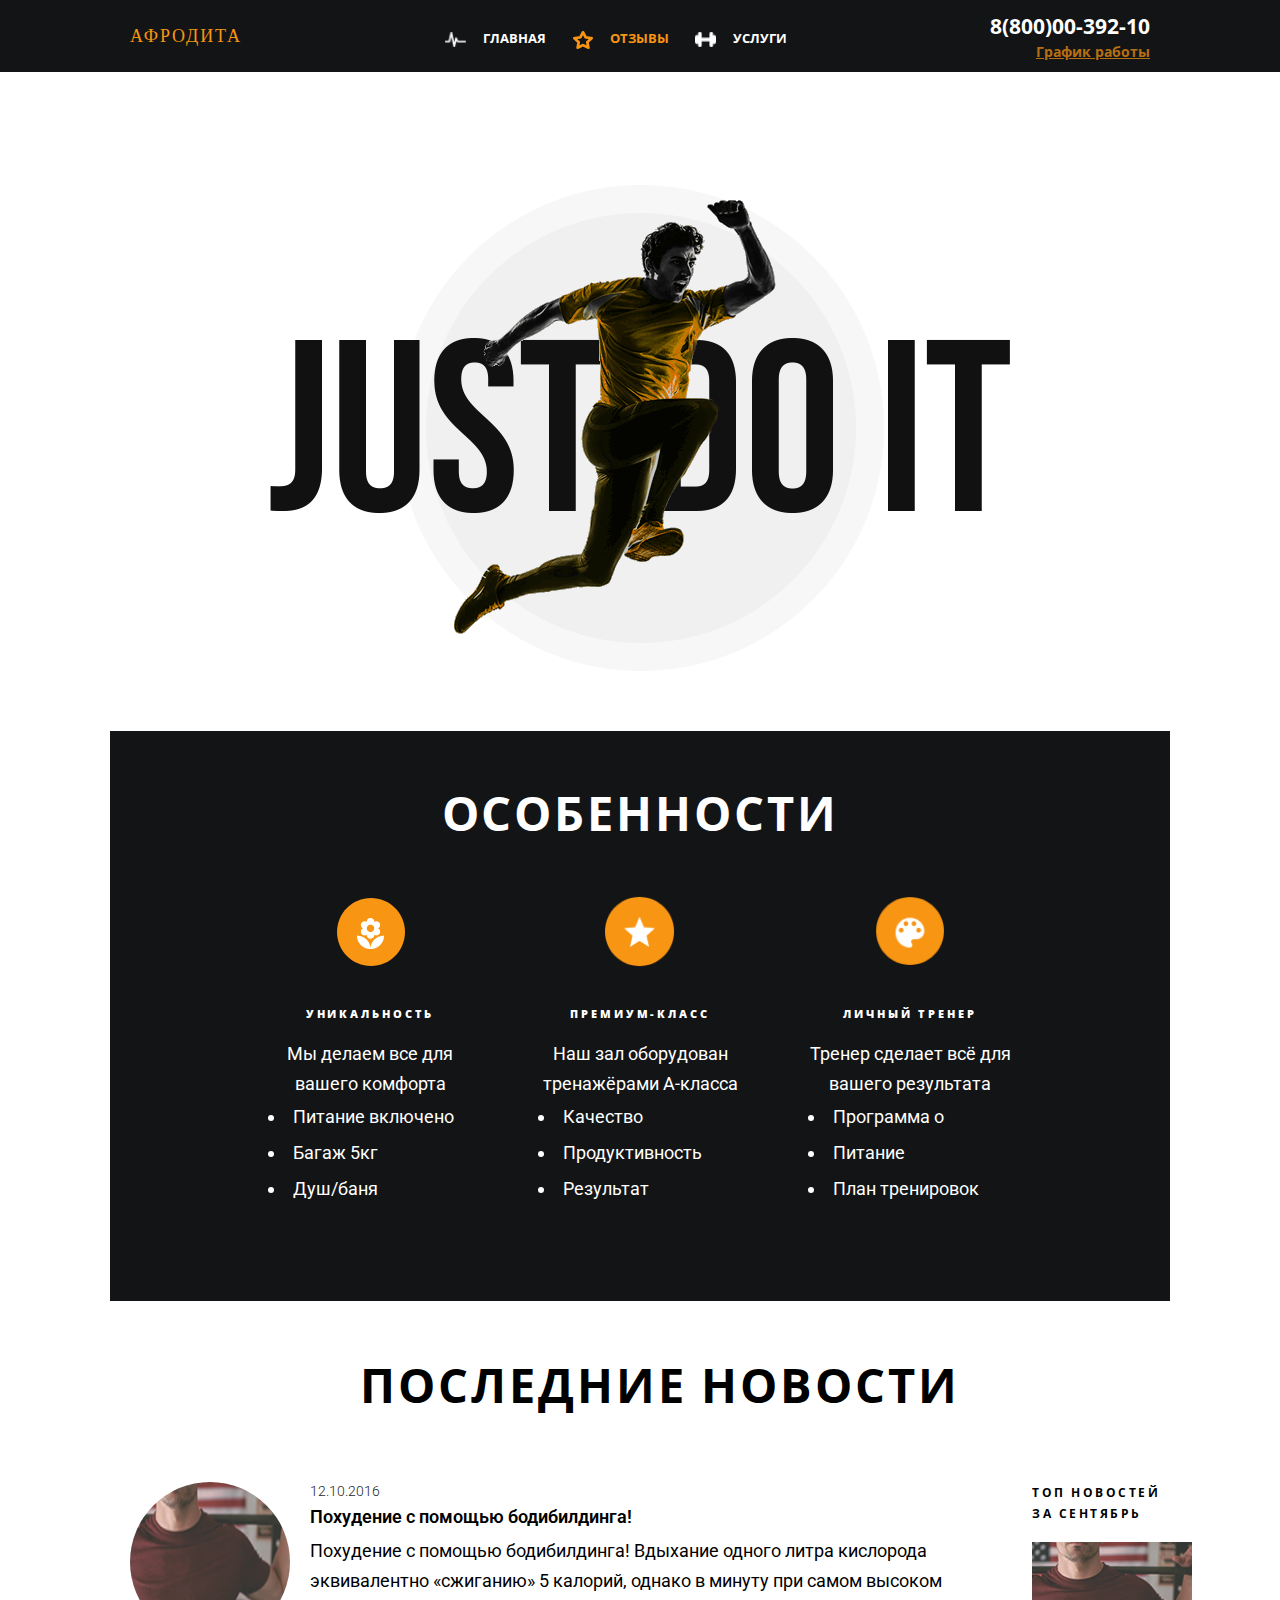
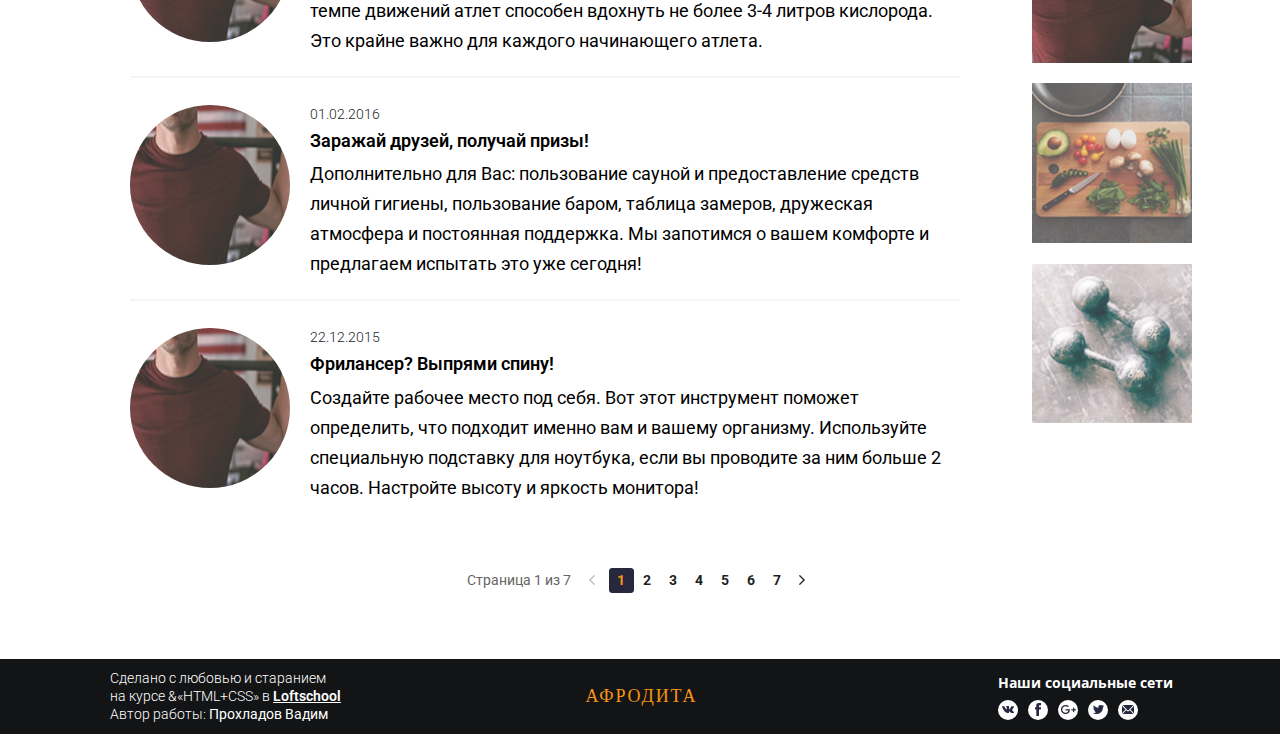
==== commit 5643d7a3: "Change file structure css." ====
--- a/index.html
+++ b/index.html
@@ -171,6 +171,15 @@
                                 <li class="pagination__item">
                                     <a href="#" class="pagination__link">4</a>
                                 </li>
+                                <li class="pagination__item">
+                                    <a href="#" class="pagination__link">5</a>
+                                </li>
+                                <li class="pagination__item">
+                                    <a href="#" class="pagination__link">6</a>
+                                </li>
+                                <li class="pagination__item">
+                                    <a href="#" class="pagination__link">7</a>
+                                </li>
                             </ul>
                             <a href="#" class="pagination__button-next">
                                 <img src="./img/button-next.png" alt="&gt;"></a>
@@ -192,7 +201,7 @@
                     
                 </div>-->
                 <div class="footer__socials">
-                    <h6>Наши социальные сети</h6>
+                    <h3>Наши социальные сети</h3>
                     <ul class="socials__list">
                         <li class="socials__item">
                             <a href="/" class="socials__link socials__link-vk">
--- a/main.css
+++ b/main.css
@@ -1,598 +1,21 @@
-@import url('https://fonts.googleapis.com/css?family=Open+Sans:300,400,700,800|Roboto:300,400,700');
-@font-face { 
-    font-family: 'GoraFree-Regular';  
-    src: local('GoraFree-Regular'), url('https://nomail.com.ua/files/woff/af6eee1b3c701a7590c05964d553ee66.woff') format('woff'); 
-}
+@import url('./css/layout/fonts.css');
+@import url('./css/layout/normalize.css');
+@import url('./css/layout/base.css');
+ 
+@import url('./css/blocks/breadcrumbs.css');
+@import url('./css/blocks/contacts.css');
+@import url('./css/blocks/features.css');
+@import url('./css/blocks/footer.css');
+@import url('./css/blocks/form.css');
+@import url('./css/blocks/header.css');
+@import url('./css/blocks/logo.css');
+@import url('./css/blocks/nav.css');
+@import url('./css/blocks/news.css');
+@import url('./css/blocks/pagination.css');
+@import url('./css/blocks/partners.css');
+@import url('./css/blocks/promotion.css');
+@import url('./css/blocks/reviews.css');
+@import url('./css/blocks/services.css');
+@import url('./css/blocks/socials.css');
+@import url('./css/blocks/title.css');
 
-body {
-    margin: 0px;
-    font-family: 'Roboto', sans-serif;;
-    font-weight: 400;
-    font-size: 18px;
-    line-height: 1.42;
-    -webkit-font-smoothing: antialiased; 
-    -moz-osx-font-smoothing: grayscale;
-}
-ul {
-    padding: 0;
-    margin: 0;
-}
-ui li {
-    list-style: none;
-}
-h1, h2, h3, h4, h5, p {
-    margin: 0;
-} 
-h1 {
-    font-family: 'Open Sans', sans-serif;
-    font-size: 46px;
-    text-transform: uppercase;
-    text-align: center;
-    line-height: 44px;
-    padding: 60px 0px 45px;
-    letter-spacing: 2.9px;
-}
-
-h2 {
-    font-family: 'Roboto', sans-serif;;
-    font-size: 18px;
-    font-weight: 600;
-    margin-bottom: 6px;
-}
-h3 {
-    font-family: 'Roboto', sans-serif;;
-    font-size: 14px;
-    font-weight: 300;
-    color: #221f1f;
-    margin-bottom: 3px;
-}
-h4 {
-    font-family: 'Open Sans', sans-serif;
-    font-size: 12px;
-    font-weight: 700;
-    line-height: 21px;
-    text-transform: uppercase;
-    letter-spacing: 2.5px;
-}
-h5 {
-    font-family: 'Open Sans', sans-serif;
-    font-size: 11px;
-    font-weight: 800;
-    line-height: 51.38px;
-    text-transform: uppercase;
-    letter-spacing: 2.88px;
-}
-h6 {
-    font-family: 'Open Sans', sans-serif;
-    font-size: 13px;
-    margin: 0px;
-}
-p {
-    font-family: 'Roboto', sans-serif;;
-    line-height: 30px;
-}
-.header {
-    background: #131415;
-    height: 74px;
-    margin-bottom: 35px;       
-}
-.container {
-    margin: 0 auto;
-    width: 1100px;
-  }
-.header__container {
-    display: flex;
-    justify-content: space-between;
-    align-items: center;    
-  }  
-.header__logo, .footer__logo {
-    font-family: 'GoraFree-Regular'; 
-    font-weight: 400;
-    text-decoration: none;
-    text-transform: uppercase;
-    letter-spacing: 1.9px;
-    color: #f89513;  
-}
-.header__logo {
-    margin-left: 20px;
-    display: block;
-}  
-
-/*.nav {
-    text-align: center;
-}*/
-.nav__list {
-    display: flex;
-    list-style-type: none;
-    align-items: center;
-    height: 74px;
-  }
-.nav__item {
-    
-    padding: 0 8px;
-    margin: 0;
-}
-.nav__link:before {
-    content: "";
-    display: inline-flex;    
-    vertical-align: middle;
-    width: 21px;
-    height: 18px;
-    margin-right: 17px;
-    background: center center / contain no-repeat;
-}
-  
-.nav__link {
-    font-family: "Open Sans";
-    font-size: 13px;
-    font-weight: 700;
-    display: inline;
-    color: #ffffff;
-    text-decoration: none;
-    text-transform: uppercase;
-}
-  
-.nav__link:hover {
-    color: #f89513;
-}
-  
-.nav__item--active .nav__link {
-    color: #f89513;
-}
-.nav__link--icon--main:before {
-    background-image: url('./img/main_icon.png');
-}
-.nav__item--active .nav__link--icon--main:before,
-.nav__item:hover .nav__link--icon--main:before {
-    background-image: url('./img/main_icon_copy.png');
-}  
-  
-.nav__link--icon--feed:before {
-    background-image: url('./img/feed_icon.png');
-}
-.nav__item--active .nav__link--icon--feed:before,
-.nav__item:hover .nav__link--icon--feed:before {
-    background-image: url('./img/feed_icon_copy.png');
-}  
-.nav__link--icon--service:before {
-    background-image: url('./img/service_icon.png');
-}
-address {
-    margin-right: 29px;
-}
-.contacts {
-    font-style: normal;    
-}
-.contacts__phone {
-    display: block;
-    text-decoration: none;
-    color: #ffffff;
-    font-family: "Open Sans";
-    font-size: 21px;
-    font-weight: 700;
-    text-transform: uppercase;    
-}
-.contacts__schedule {
-    text-align: end;
-    display: block;
-    opacity: .7;
-    color: #f89513;
-    font-family: "Open Sans";
-    font-size: 14px;
-    font-weight: 700;
-    text-decoration: underline;
-}
-.breadcrumbs {
-    padding: 0 115px;
-}
-.breadcrumbs__list {
-    display: flex;
-    list-style-type: none;
-}
-.breadcrumbs__item:after {
-    content: "/";    
-    vertical-align: middle;
-}
-
-.breadcrumbs__link {
-    color: #f89513;
-    font-size: 14px;
-    font-style: italic;
-}
-
-.breadcrumbs__item--active:after {
-    display: none;
-}
-
-.breadcrumbs__item--active .breadcrumbs__link {
-    color: #221f1f;    
-    text-decoration: none;
-}
-
-.main-img {
-    text-align: center;
-    margin: 42px 0 53px;
-}
-.desc-img {
-    width: 740px;
-    height: 486px;
-}
-.features {
-    text-align: center;
-    background: #131415;
-    height: 570px;
-}
-.features__title, h5.features__name, p.features__desc, li.features__item {
-    color: #ffffff;
-}
-.features__title {
-    padding-bottom: 60px;
-}
-.features__list {
-    display: flex;
-    justify-content: center;
-    list-style-type: disc;
-}
-.features__item {
-    list-style-type: none;
-    width: 204px;
-    margin: 0px 30px;
-}
-
-.features__pic--icon--flower, 
-.features__pic--icon--favorite, 
-.features__pic--icon--palette {
-    display: inline-flex;
-    margin-bottom: 15px;
-    width: 72px;
-    height: 72px;
-    background: center center / contain no-repeat;
-}
-.features__pic--icon--flower {
-    background-image: url('./img/flower.png');
-}
-  
-.features__pic--icon--favorite {
-    background-image: url('./img/favorite.png');
-}
-  
-.features__pic--icon--palette {
-    background-image: url('./img/palette.png');
-}
-.features__desc, .desc__list {
-    font-size: 18px;
-    line-height: 30px;
-}
-.desc__list {
-    list-style-type: disc;
-    list-style-position: inside;
-    text-align: left;
-}
-.nested__item {
-    line-height: 2em;
-}
-.block__news, .sidebar, .news__list {
-    font-family: 'Roboto', sans-serif;
-    /*display: inline-block;*/
-    vertical-align: top;
-}
-.block__news {
-    display: flex;
-    flex-wrap: wrap;
-    width: 1100px;
-}
-.news__list {
-    width: 77%;
-    margin-right: 75px;
-}
-.news__item {
-    display: inline-flex;
-    border-bottom: solid 2px #f5f5f5;
-    width: 830px;
-    margin: 0 20px;
-    padding: 27px 0px 20px;
-}
-.news__item:last-child {
-    border-bottom: none;
-}
-.news__item img {
-    border-radius: 50%;
-    margin-right: 20px;
-    width: 160px;
-    height: 160px;
-}
-.sidebar {
-    width: 16%;
-    margin: 32px 0 0 0;
-}
-.top-news h4 {
-    margin-bottom: 18px;
-}
-.news__item, .top-news__item {
-    list-style-type: none;
-}
-.top-news__item {
-    margin-bottom: 14px;
-}
-.pagination {
-    display: flex;
-    flex-direction: row;
-    justify-content: center;
-    align-items: center;
-    margin: 0 auto;
-    padding: 6px 0 59px;
-    width: 340px;
-    height: 30px;
-}
-.pagination__display span {
-    font-family: "Roboto";
-    font-size: 14px;
-    color: #656464;
-}
-.pagination__display, .pagination__list {
-    display: flex;
-    align-items: center;;
-}
-.pagination__pager, .pagination__item {
-    display: inline-flex;
-}
-.pagination__button-prev, .pagination__button-next, .pagination__link {
-    margin: 0 18px;
-    font-family: "Roboto";
-    font-weight: 700;
-    text-decoration: none;
-    color: #221f1f;
-    font-size: 14px;
-}
-.pagination__link:hover,
-.pagination__item--active .pagination__link  {
-    color: #f89513;
-}
-.pagination__item--active {  
-    list-style-type: none;
-    width: 25px;
-    height: 25px;
-    background: url(./img/Paginator_hover.png);
-}
-.footer {
-    background: #131415;
-}
-.footer__container {
-    display: flex;
-    justify-content: space-between;
-    align-items: center;
-    height: 75px;    
-}
-.footer__copyright {
-    color: #fff;
-    font-size: 14px;
-    font-weight: 300;
-}
-.footer__copyright p {
-    line-height: 18px;
-}
-.copyright {
-    color: #fff;
-    font-weight: 600;
-}
-.footer__socials {    
-    color: #fff;
-}
-.socials__list {
-    display: flex;
-    justify-content: flex-start;
-    align-items: center;
-}
-
-.socials__item {
-    display: inline-flex;
-    margin-right: 10px;
-}
-.socials__link {
-    display: flex;
-    justify-content: center;
-    align-items: center;
-    background-color: #fff;
-    width: 20px;
-    height: 20px;
-    border-radius: 50%;
-}
-.socials__link:hover {
-    background-color: #f89513;
-}    
-
-/*block_reviews*/
-.block__reviews {
-    display: flex;
-    flex-wrap: wrap;
-    padding: 0 115px;
-}
-.block__reviews h1 {
-    padding: 18px 0;    
-}
-.reviews__list--vertical {
-    display: flex;
-    flex-wrap: wrap;
-}
-.review__avatar {
-    margin-right: 20px;
-}
-.avatar {
-    width: 160px;
-    height: 160px;
-    border-radius: 50%;
-    overflow: hidden;
-    position: relative;
-  }
-  
-.avatar:after {
-    content: "";
-    position: absolute;
-    top: 0;
-    left: 0;
-    right: 0;
-    bottom: 0;
-    background: rgba(255, 255, 255, .5);
-}
-  
-.avatar__pic {
-    display: block;  
-    width: 100%;
-    height: 100%;
-}
-.reviews__item {
-    display: flex;
-    align-items: center;  
-    border-bottom: solid 2px #f5f5f5;
-    width: 100%;   
-    padding: 22px 0px 29px;
-}
-.reviews__item:last-child {
-    border-bottom: none;
-}
-.service-promotion {
-    display: flex;
-    justify-content: center;
-    align-items: center;
-    width: 100%;
-    height: 171px;
-    background-color: #131415;
-}
-.service-promotion p {
-    width: 638px;
-    color: #fff;
-}
-.request {
-    color: #f89513;
-    font-weight: 700;
-}
-.block__services {
-    padding: 0 115px;
-}
-.block__services h1 {
-    text-align: left;
-}
-.services__list {
-    list-style-type: none;
-    display: flex;
-    flex-wrap: wrap;
-}    
-.services__item {
-    width: 250px; 
-    margin-right: 60px;   
-}
-.services__item:nth-child(3n) {
-    margin-right: 0;
-}
-.service__type {
-    display: flex;
-    flex-direction: column;
-    justify-content: center;
-    align-content: center;
-    width: 250px;
-    height: 153px;
-    border-radius: 3%;   
-}
-.service__type h2 {
-    margin: auto;    
-    color: #fff;
-    font-family: "Open Sans";
-    font-size: 24px;
-    font-weight: 700;
-    line-height: 38px;
-    text-transform: uppercase;
-}
-.service__pic {
-    display: block;
-    /* object-fit: cover; */
-    width: 100%;
-    height: 100%;
-}
-.service__pic:after {
-    content: "";
-    position: absolute;
-    top: 0;
-    left: 0;
-    right: 0;
-    bottom: 0;
-    background: rgba(255, 255, 255, .5);
-}
-.service__desc h3 {
-    font-family: 'Open Sans', sans-serif;
-    font-size: 18px;
-    font-weight: 700;
-}
-.service__desc p {
-    font-family: 'Open Sans', sans-serif;
-    font-size: 14px;
-    font-weight: 300;
-    line-height: 21px;
-}
-
-.form-section {
-    margin: 62px auto;
-    padding: 0 18%;
-}
-  
-.form {
-    background: #f5f5f5;
-    color: #221f1f;
-    padding: 45px 10%;
-}
-  
-.form__title {
-    font-size: 49px;
-    margin-bottom: 10px;
-    font-weight: bold;
-}
-  
-.form__row {
-    display: flex;
-    margin-bottom: 18px;
-}
-  
-.form__row:last-child {
-    margin-bottom: 0;
-}
-  
-.form__block {
-    flex: 1;
-    margin-left: 23px;
-}
-  
-.form__block:first-child {
-    margin-left: 0;
-}
-  
-.form__input {
-    width: 100%;
-    border: none;
-    background: #fff;
-    border-radius: 3px;
-    padding: 15px 0px 15px 5px;
-    outline: none;
-    border: 1px solid transparent;
-}
-  
-.form__input:focus {
-    border-color: #b24930;
-}
-  
-.form__input::placeholder {
-    color: rgba(34, 31, 31, 0.5);
-}
-  
-.form__block-title {
-    font-size: 14px;
-    margin-bottom: 7px;
-}
-  
-.form__input--textarea {
-    height: 70px;
-    resize: vertical;
-}
-  
-.form__buttons {
-    margin-left: auto;
-}
-
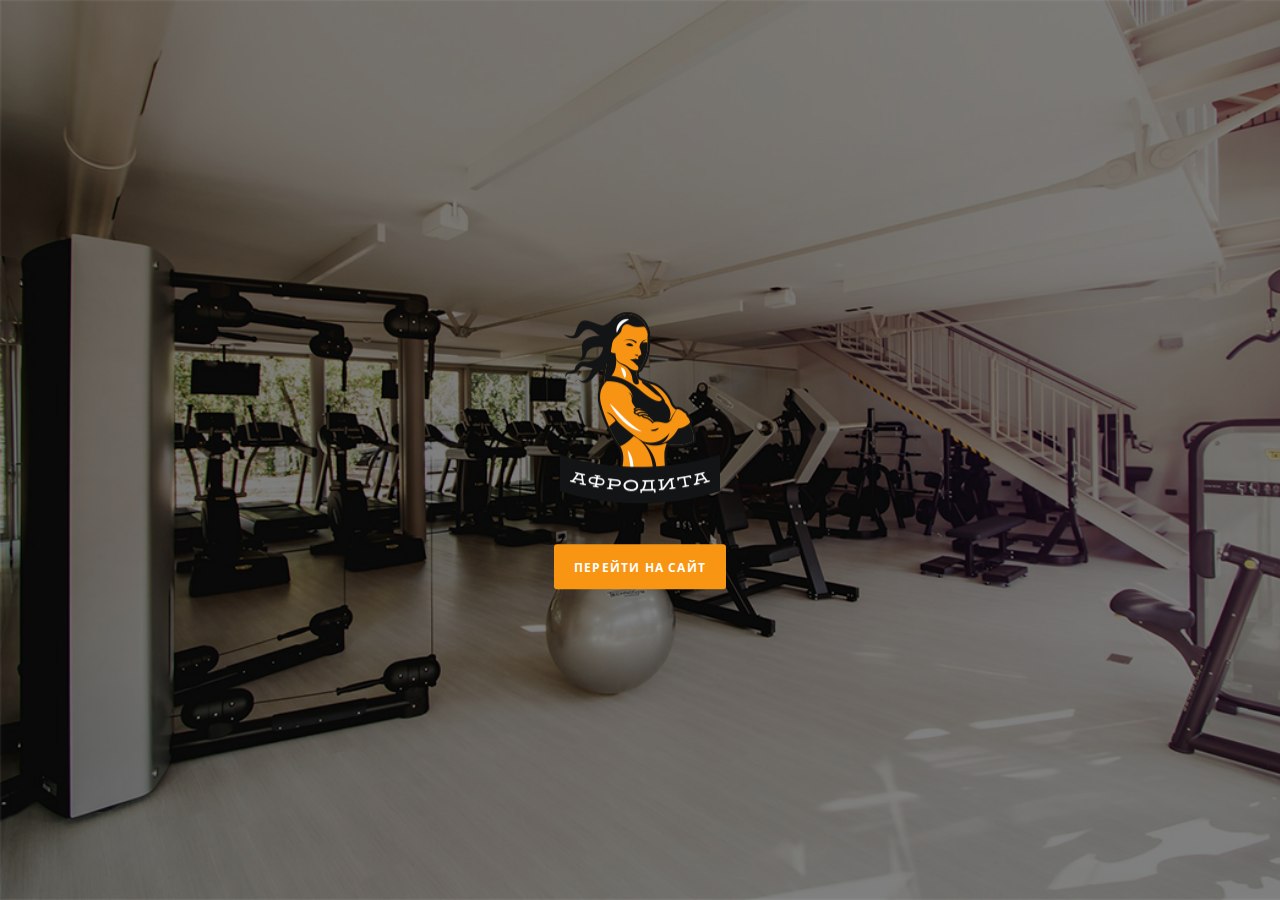
==== commit cf23a706: "Changing layout for new layouts." ====
--- a/index.html
+++ b/index.html
@@ -6,233 +6,21 @@
     <meta name="viewport" content="width=device-width, initial-scale=1.0">
     <meta http-equiv="X-UA-Compatible" content="ie=edge">
     <title>Афродита</title>
-    <link rel="stylesheet" href="css/normalize.css">
+    <link rel="stylesheet" href="css/layout/animate.min.css" rel="stylesheet">
+    <link rel="stylesheet" href="css/layout/normalize.css" rel="stylesheet">
     <link href="main.css" rel="stylesheet">
 </head>
 
 <body>
-    <div class="wrapper">
-        <header class="header">
-            <div class="container header__container">
-                <a href="/" class="header__logo">АФРОДИТА
-                </a>
-                <nav class="nav">
-                    <ul class="nav__list">
-                        <li class="nav__item ">
-                            <a href="#" class="nav__link nav__link--icon--main"> Главная </a>
-                         </li>
-                        <li class="nav__item nav__item--active">
-                            <a href="#" class="nav__link nav__link--icon--feed"> Отзывы </a>
-                        </li>
-                        <li class="nav__item">
-                            <a href="#" class="nav__link nav__link--icon--service"> Услуги </a>
-                        </li>
-                    </ul>
-                </nav>                
-                <address class="contacts">
-                    <a href="#" class="contacts__phone">8(800)00-392-10</a>
-                    <a href="#" class="contacts__schedule">График работы</a>
-                </address>
-            </div>
-        </header>
-        <div class="page-content">
-            <div class="container page-content__container">
-                <div class="main-content">
-                    <div class="main-img">
-                        <img src="img/main-banner.png" class="desc-img" alt="just do it">
-                    </div>                    
-                    <section class="features">
-                        <h1 class="features__title">Особенности</h1>
-                        <div class="features__list">
-                            <ul class="features__list">
-                                <li class="features__item">
-                                    <div class="features__pic--icon--flower">                                    
-                                    </div>
-                                    <div class="features__desc">
-                                        <h5 class="features__name">уникальность</h5>
-                                        <p class="features__desc">Мы делаем все для вашего комфорта</p>
-                                        <ul class="desc__list">
-                                            <li class="nested__item">Питание включено</li>
-                                            <li class="nested__item">Багаж 5кг</li>
-                                            <li class="nested__item">Душ/баня</li>
-                                        </ul>
-                                    </div>
-                                </li>
-                                <li class="features__item">
-                                    <div class="features__pic--icon--favorite">                                                                         
-                                    </div>                                
-                                    <div class="features__desc">
-                                        <h5 class="features__name">премиум-класс</h5>
-                                        <p class="features__desc">Наш зал оборудован тренажёрами A-класса </p>
-                                        <ul class="desc__list">
-                                            <li class="nested__item">Качество</li>
-                                            <li class="nested__item">Продуктивность</li>
-                                            <li class="nested__item">Результат</li>
-                                        </ul>
-                                    </div>
-                                </li>
-                                <li class="features__item">
-                                    <div class="features__pic--icon--palette">
-                                    </div>                                
-                                    <div class="features__desc">
-                                        <h5 class="features__name">личный тренер</h5>
-                                        <p class="features__desc">Тренер сделает всё для вашего результата</p>
-                                        <ul class="desc__list">
-                                            <li class="nested__item">Программа о</li>
-                                            <li class="nested__item">Питание</li>
-                                            <li class="nested__item">План тренировок</li>
-                                        </ul>
-                                    </div>
-                                </li>
-                            </ul>
-                        </div>
-                    </section>
-                    <section class="block__news">
-                        <h1>Последние новости</h1>
-                        <div class="news__list">
-                            <ul class="news__list">
-                                <li class="news__item">
-                                    <img src="./img/img1_top.png" alt="Photo" class="new__pic">
-                                    <div class="news__announce">
-                                        <h3>12.10.2016</h3>
-                                        <h2>Похудение с помощью бодибилдинга!</h2>
-                                        <p>Похудение с помощью бодибилдинга!
-                                                Вдыхание одного литра кислорода эквивалентно «сжиганию» 5 калорий, 
-                                                однако в минуту при самом высоком темпе движений атлет способен вдохнуть 
-                                                не более 3-4 литров кислорода. Это крайне важно для каждого начинающего атлета.
-                                        </p>
-                                    </div>
-                                </li>
-                                <li class="news__item">
-                                    <img src="./img/img1_top.png" alt="Photo" class="new__pic">
-                                    <div class="news__announce">
-                                        <h3>01.02.2016</h3>
-                                        <h2>Заражай друзей, получай призы!</h2>
-                                        <p>Дополнительно для Вас: пользование сауной и предоставление средств 
-                                            личной гигиены, пользование баром, таблица замеров, дружеская атмосфера и постоянная поддержка. 
-                                            Мы запотимся о вашем комфорте и предлагаем испытать это уже сегодня!
-                                        </p>
-                                    </div>
-                                </li>       
-                                <li class="news__item">
-                                    <img src="./img/img1_top.png" alt="Photo" class="new__pic">
-                                    <div class="news__announce">
-                                        <h3>22.12.2015</h3>
-                                        <h2>Фрилансер? Выпрями спину!</h2>
-                                        <p>Создайте рабочее место под себя. Вот этот инструмент поможет определить, 
-                                            что подходит именно вам и вашему организму. Используйте специальную подставку для ноутбука, 
-                                            если вы проводите за ним больше 2 часов. Настройте высоту и яркость монитора! 
-                                        </p>
-                                    </div>
-                                </li>                                
-                            </ul>
-                        </div>                    
-                    <aside class="sidebar">
-                            <div class="top-news">
-                                <h4>Топ новостей</br>за сентябрь</h4>
-                                <ul class="top-news__list">
-                                    <li class="top-news__item">
-                                        <a href="#" class="top-news__link">
-                                            <img src="./img/img1_top.png" alt="Фото новости"> 
-                                        </a>
-                                    </li>
-                                    <li class="top-news__item">
-                                        <a href="#" class="top-news__link">
-                                            <img src="./img/img2_top.png" alt="Фото новости"> 
-                                        </a>
-                                    </li>
-                                    <li class="top-news__item">
-                                        <a href="#" class="top-news__link">
-                                            <img src="./img/img3_top.png" alt="Фото новости"> 
-                                        </a>
-                                    </li>
-                                </ul>
-                            </div>
-                    </aside> 
-                    </section>         
-                   
+    <div class="wrapper wrapper_auth">    
+        <div class="welcome__page">
+            <div class="animated bounceIn">
+                <img class="welcome__logo" src="./img/logo_pic.png" alt="Afrodita">
+                <div class="welcome__button">
+                    <a href="#" class="">Перейти на сайт</a>
                 </div>
-                <div class="pagination">
-                        <div class="pagination__display"><span>Страница 1 из 7</span></div>
-                        <div class="pagination__pager">
-                            <a href="#" class="pagination__button-prev">
-                                <img src="./img/button-prev.png" alt="&lt;">
-                            </a>
-                            <ul class="pagination__list">
-                                <li class="pagination__item--active">
-                                    <a href="#" class="pagination__link">1</a>
-                                </li>
-                                <li class="pagination__item">
-                                    <a href="#" class="pagination__link">2</a>
-                                </li>
-                                <li class="pagination__item">
-                                    <a href="#" class="pagination__link">3</a>
-                                </li>
-                                <li class="pagination__item">
-                                    <a href="#" class="pagination__link">4</a>
-                                </li>
-                                <li class="pagination__item">
-                                    <a href="#" class="pagination__link">5</a>
-                                </li>
-                                <li class="pagination__item">
-                                    <a href="#" class="pagination__link">6</a>
-                                </li>
-                                <li class="pagination__item">
-                                    <a href="#" class="pagination__link">7</a>
-                                </li>
-                            </ul>
-                            <a href="#" class="pagination__button-next">
-                                <img src="./img/button-next.png" alt="&gt;"></a>
-                        </div>
-                </div>
-            </div>
-        </div>
-        <footer class="footer">
-            <div class="container footer__container">                
-                <div class="footer__copyright">
-                    <p>Сделано с любовью и старанием<br>на курсе &&laquo;HTML+CSS&raquo; в 
-                        <a href="https://loftschool.com/" class="copyright">Loftschool</a>
-                        <br>Автор работы: <strong>Прохладов Вадим</strong>
-                    </p>                    
-                </div>
-                <a href="/" class="footer__logo">АФРОДИТА                    
-                </a>
-                <!--<div class="footer__logo">
-                    
-                </div>-->
-                <div class="footer__socials">
-                    <h3>Наши социальные сети</h3>
-                    <ul class="socials__list">
-                        <li class="socials__item">
-                            <a href="/" class="socials__link socials__link-vk">
-                                <img src="./img/vk.png" alt="vk">
-                            </a>
-                        </li>
-                        <li class="socials__item">
-                            <a href="/" class="socials__link socials__link-fb">
-                                <img src="./img/fb.png" alt="fb">
-                            </a>
-                        </li>
-                        <li class="socials__item">
-                            <a href="/" class="socials__link socials__link-googlplus">
-                                <img src="./img/google.png" alt="googlplus">
-                            </a>
-                        </li>
-                        <li class="socials__item">
-                            <a href="/" class="socials__link socials__link-twitter">
-                                <img src="./img/twitter.png" alt="twitter">
-                            </a>
-                        </li>
-                        <li class="socials__item">
-                            <a href="/" class="socials__link socials__link-mail">
-                                <img src="./img/mail.png" alt="mail">
-                            </a>
-                        </li>
-                    </ul>                 
-                </div>                   
-            </div>
-        </footer>
-
-    </div>
+            </div>                     
+        </div>             
+    </div>           
 </body>
 </html>--- a/main.css
+++ b/main.css
@@ -1,5 +1,4 @@
 @import url('./css/layout/fonts.css');
-@import url('./css/layout/normalize.css');
 @import url('./css/layout/base.css');
  
 @import url('./css/blocks/breadcrumbs.css');
@@ -8,6 +7,7 @@
 @import url('./css/blocks/footer.css');
 @import url('./css/blocks/form.css');
 @import url('./css/blocks/header.css');
+@import url('./css/blocks/auth.css');
 @import url('./css/blocks/logo.css');
 @import url('./css/blocks/nav.css');
 @import url('./css/blocks/news.css');
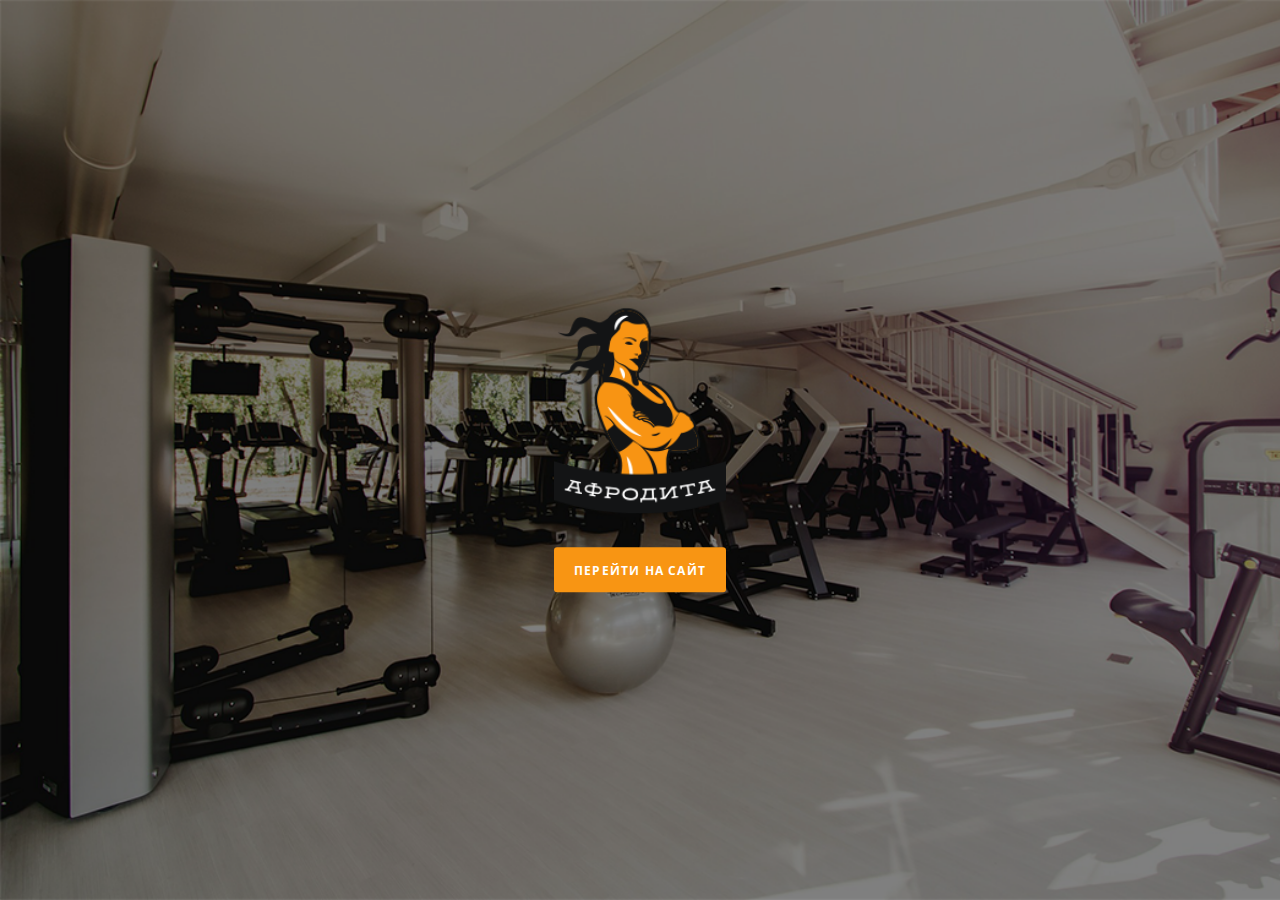
==== commit 3b8b5b62: "Auth animation." ====
--- a/index.html
+++ b/index.html
@@ -14,10 +14,10 @@
 <body>
     <div class="wrapper wrapper_auth">    
         <div class="welcome__page">
-            <div class="animated bounceIn">
+            <div class="welcome__animation">
                 <img class="welcome__logo" src="./img/logo_pic.png" alt="Afrodita">
                 <div class="welcome__button">
-                    <a href="#" class="">Перейти на сайт</a>
+                    <a href="https://irinakryukova.github.io/Afrodita/main.html" class="">Перейти на сайт</a>
                 </div>
             </div>                     
         </div>             
